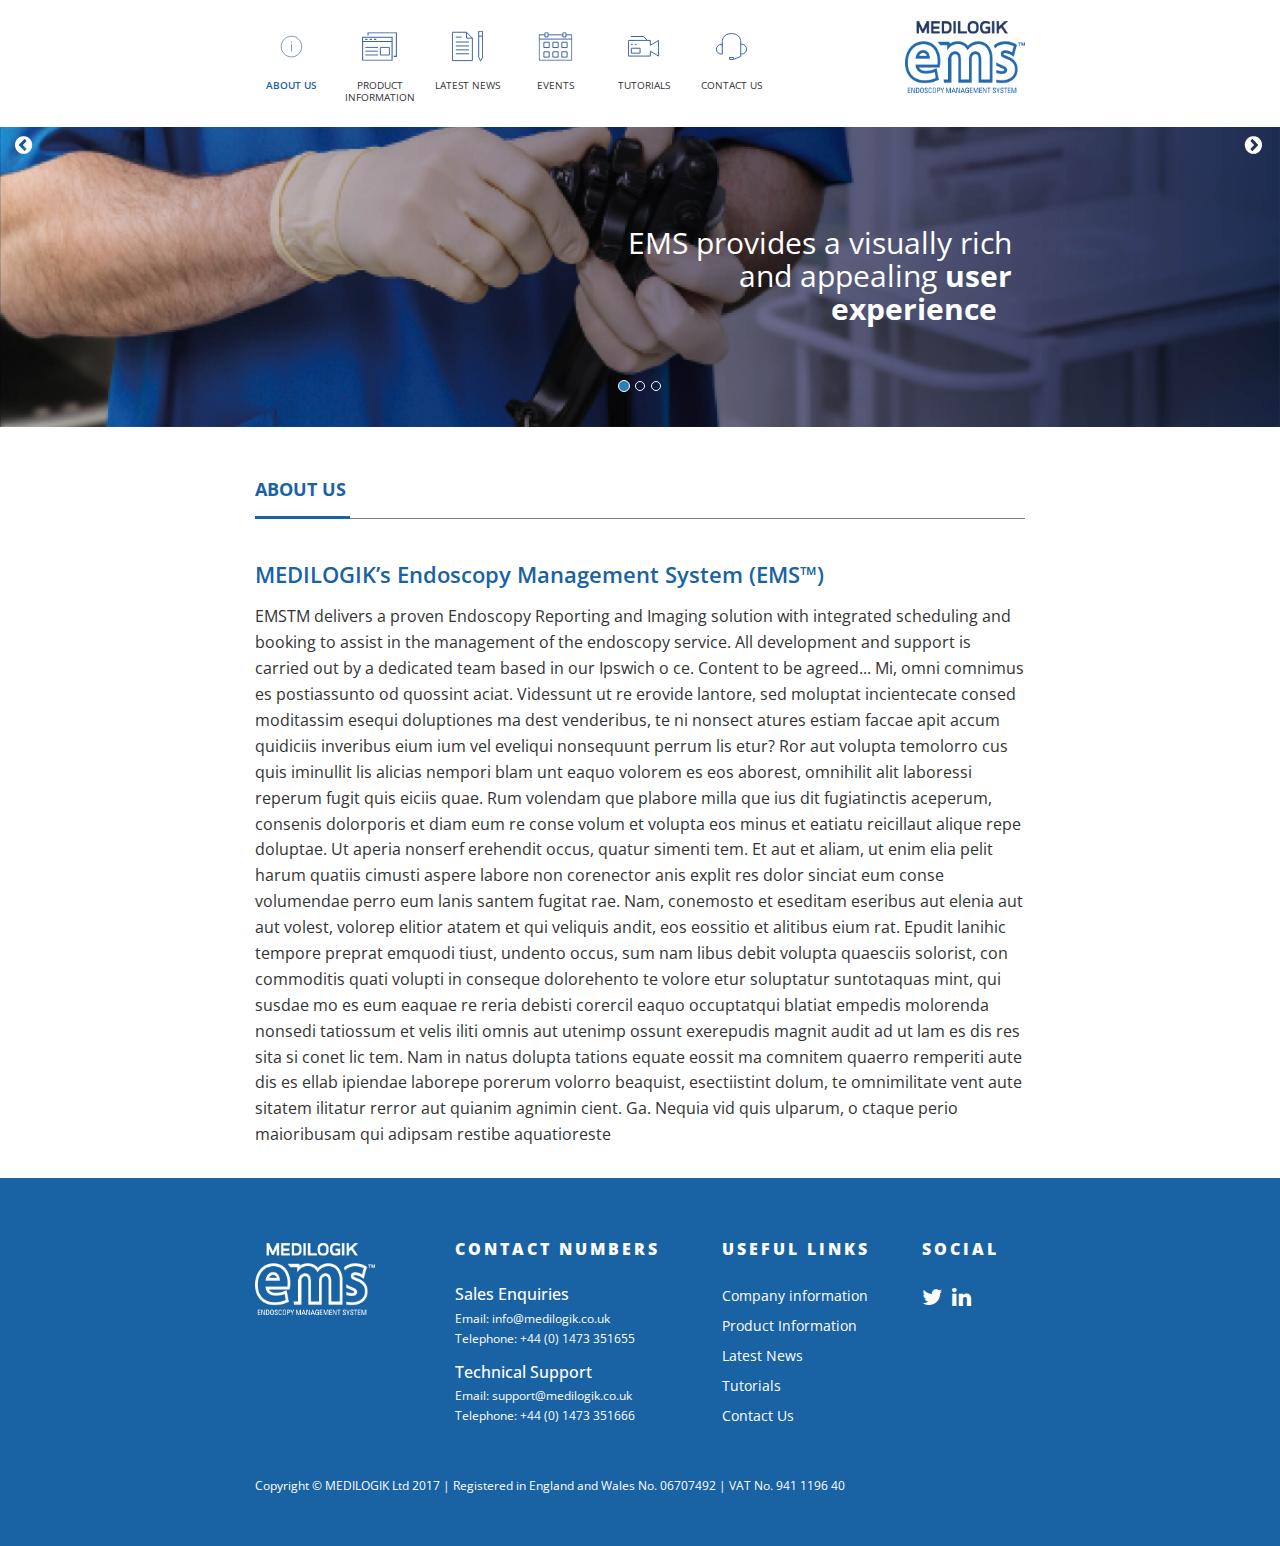
==== about.html @ 3ee8fc9a "Medilogik Dump" ====
<!doctype html>
<html lang="en">

<head>
    <meta charset="utf-8" />
    <meta http-equiv="X-UA-Compatible" content="IE=edge,chrome=1" />
    <link rel="stylesheet" href="https://maxcdn.bootstrapcdn.com/bootstrap/3.3.7/css/bootstrap.min.css" integrity="sha384-BVYiiSIFeK1dGmJRAkycuHAHRg32OmUcww7on3RYdg4Va+PmSTsz/K68vbdEjh4u"
        crossorigin="anonymous">

    <link href="css/pe-icon-7-stroke.css" rel="stylesheet" />
    <link href="css/ct-navbar.css" rel="stylesheet" />
    <link href="css/style.css" rel="stylesheet" />

    <link href="https://fonts.googleapis.com/css?family=Open+Sans" rel="stylesheet">
    <link href="https://cdnjs.cloudflare.com/ajax/libs/font-awesome/4.7.0/css/font-awesome.min.css" rel="stylesheet">
    <link href="https://maxcdn.bootstrapcdn.com/font-awesome/4.2.0/css/font-awesome.min.css" rel="stylesheet">

</head>

<body>
    <div id="navbar-full">
        <div id="navbar">
            <!--    
           navbar-default can be changed with navbar-ct-blue navbar-ct-azzure navbar-ct-red navbar-ct-green navbar-ct-orange  
           -->
            <nav class="navbar navbar-ct-blue navbar-fixed-top" role="navigation">

                <div class="container">
                    <!-- Brand and toggle get grouped for better mobile display -->
                    <div class="navbar-header">
                        <a class="navbar-brand-left navbar-brand-logo hidden-sm hidden-md hidden-lg" href="/index.html">
                            <div class="logo">
                                <img class="header-logo" src="images/logo.png">
                            </div>
                        </a>
                        <button type="button" class="navbar-toggle collapsed" data-toggle="collapse" data-target="#bs-example-navbar-collapse-1">
                            <span class="sr-only">Toggle navigation</span>
                            <span class="icon-bar"></span>
                            <span class="icon-bar"></span>
                            <span class="icon-bar"></span>
                        </button>
                    </div>
                    <!-- Collect the nav links, forms, and other content for toggling -->
                    <div class="navbar-collapse collapse" id="bs-example-navbar-collapse-1" style="height: 1px;">
                        <ul class="nav navbar-nav navbar-left">

                            <li>
                                <a href="about.html">
                                    <img src="images/icons/about us.svg" />
                                    <p class="title">ABOUT US</p>
                                </a>
                            </li>
                            <li>
                                <a href="productinformation.html">
                                    <img src="images/icons/product information.svg" />
                                    <p>PRODUCT INFORMATION</p>
                                </a>
                            </li>
                            <li>
                                <a href="latestnews.html">
                                    <img src="images/icons/latest news.svg" />
                                    <p>LATEST NEWS</p>
                                </a>
                            </li>
                            <li>
                                <a href="events.html">
                                    <img src="images/icons/events.svg" />
                                    <p>EVENTS</p>
                                </a>
                            </li>
                            <li>
                                <a href="tutorials.html">
                                    <img src="images/icons/tutorials.svg" />
                                    <p>TUTORIALS</p>
                                </a>
                            </li>
                            <li>
                                <a href="contactus.html">
                                    <img src="images/icons/contact us.svg" />
                                    <p>CONTACT US</p>
                                </a>
                            </li>

                        </ul>
                        <div>
                            <a class="navbar-brand navbar-brand-logo" href="/index.html">
                                <div class="logo hidden-xs">
                                    <img class="header-logo" src="images/logo.png">
                                </div>
                            </a>

                        </div>
                        <!-- /.navbar-collapse -->
                    </div>
                    <!-- /.container-fluid -->
            </nav>
            </div>
            <!--  end navbar -->
        </div>
        <!-- end menu-dropdown -->


        <div class="main">

            <!-- Carousel -->
            <div id="carousel-example-generic" class="carousel slide" data-ride="carousel">
                <!-- Indicators -->
                <ol class="carousel-indicators">
                    <li data-target="#carousel-example-generic" data-slide-to="0" class="active"></li>
                    <li data-target="#carousel-example-generic" data-slide-to="1"></li>
                    <li data-target="#carousel-example-generic" data-slide-to="2"></li>
                </ol>
                <!-- Wrapper for slides -->
                <div class="carousel-inner">
                    <div class="item active">
                        <img src="images/banners/medilogik_banner.jpg" alt="First slide">
                        <!-- Static Header -->
                        <div class="header-text hidden-xs">
                            <div class="container">
                                <div class="col-md-7 col-md-offset-5 text-right">
                                    <h3>
                                        <span>EMS provides a visually rich and appealing
                                            <strong>user experience</strong>
                                        </span>
                                    </h3>
                                </div>
                            </div>
                        </div>
                        <!-- /header-text -->
                    </div>
                    <div class="item">
                        <img src="images/banners/medilogik_banner.jpg" alt="First slide">
                        <!-- Static Header -->
                        <div class="header-text hidden-xs">
                            <div class="container">
                                <div class="col-md-7 col-md-offset-5 text-right">
                                    <h3>
                                        <span>EMS provides a visually rich and appealing
                                            <strong>user experience</strong>
                                        </span>
                                    </h3>
                                </div>
                            </div>
                        </div>
                        <!-- /header-text -->
                    </div>
                    <div class="item">
                        <img src="images/banners/medilogik_banner.jpg" alt="First slide">
                        <!-- Static Header -->
                        <div class="header-text hidden-xs">
                            <div class="container">
                                <div class="col-md-7 col-md-offset-5 text-right">
                                    <h3>
                                        <span>EMS provides a visually rich and appealing
                                            <strong>user experience</strong>
                                        </span>
                                    </h3>
                                </div>
                            </div>
                        </div>
                        <!-- /header-text -->
                    </div>
                </div>
                <!-- Controls -->
                <a class="left carousel-control" href="#carousel-example-generic" data-slide="prev">
                    <span class="fa fa-chevron-circle-left"></span>
                </a>
                <a class="right carousel-control" href="#carousel-example-generic" data-slide="next">
                    <span class="fa fa-chevron-circle-right"></span>
                </a>
            </div>
            <!-- /carousel -->
        </div>
    </div>
    </div>
    <div class="index-content">
        <div class="container">
            <div class="row">
                <div class="col-md-12">
                    <div class="title-box" id="about-decoration">
                        <h4 class="title">ABOUT US</h4>
                    </div>
                    <h4 class="title">MEDILOGIK’s Endoscopy Management System (EMS™)</h4>
                    <p>
                        EMSTM delivers a proven Endoscopy Reporting and Imaging solution with integrated scheduling and booking to assist in the
                        management of the endoscopy service. All development and support is carried out by a dedicated team
                        based in our Ipswich o ce. Content to be agreed... Mi, omni comnimus es postiassunto od quossint
                        aciat. Videssunt ut re erovide lantore, sed moluptat incientecate consed moditassim esequi doluptiones
                        ma dest venderibus, te ni nonsect atures estiam faccae apit accum quidiciis inveribus eium ium vel
                        eveliqui nonsequunt perrum lis etur? Ror aut volupta temolorro cus quis iminullit lis alicias nempori
                        blam unt eaquo volorem es eos aborest, omnihilit alit laboressi reperum fugit quis eiciis quae. Rum
                        volendam que plabore milla que ius dit fugiatinctis aceperum, consenis dolorporis et diam eum re
                        conse volum et volupta eos minus et eatiatu reicillaut alique repe doluptae. Ut aperia nonserf erehendit
                        occus, quatur simenti tem. Et aut et aliam, ut enim elia pelit harum quatiis cimusti aspere labore
                        non corenector anis explit res dolor sinciat eum conse volumendae perro eum lanis santem fugitat
                        rae. Nam, conemosto et eseditam eseribus aut elenia aut aut volest, volorep elitior atatem et qui
                        veliquis andit, eos eossitio et alitibus eium rat. Epudit lanihic tempore preprat emquodi tiust,
                        undento occus, sum nam libus debit volupta quaesciis solorist, con commoditis quati volupti in conseque
                        dolorehento te volore etur soluptatur suntotaquas mint, qui susdae mo es eum eaquae re reria debisti
                        corercil eaquo occuptatqui blatiat empedis molorenda nonsedi tatiossum et velis iliti omnis aut utenimp
                        ossunt exerepudis magnit audit ad ut lam es dis res sita si conet lic tem. Nam in natus dolupta tations
                        equate eossit ma comnitem quaerro remperiti aute dis es ellab ipiendae laborepe porerum volorro beaquist,
                        esectiistint dolum, te omnimilitate vent aute sitatem ilitatur rerror aut quianim agnimin cient.
                        Ga. Nequia vid quis ulparum, o ctaque perio maioribusam qui adipsam restibe aquatioreste
                    </p>
                </div>
            </div>
        </div>

    </div>
    <!-- end main -->


    <footer>
        <div class="container">
            <div class="row">

                <div class="col-lg-3 col-md-3 col-sm-6 col-xs-12">
                    <ul class="adress">
                        <div class="footer-logo">
                            <img class="header-logo" src="images/logo-alt.png">
                        </div>
                    </ul>
                </div>

                <div class="col-lg-4 col-md-4 col-sm-6 col-xs-12">
                    <ul class="contact">
                        <span>CONTACT NUMBERS</span>
                        <li>
                            <div class="contact-item">
                                <h5>Sales Enquiries</h5>
                                <p>Email: info@medilogik.co.uk</p>
                                <p>Telephone: +44 (0) 1473 351655</p>
                            </div>
                        </li>
                        <li>
                            <div class="contact-item">
                                <h5>Technical Support</h5>
                                <p>Email: support@medilogik.co.uk</p>
                                <p>Telephone: +44 (0) 1473 351666</p>
                            </div>
                        </li>

                    </ul>
                </div>

                <div class="col-lg-3 col-md-3 col-sm-6 col-xs-12">
                    <ul class="contact">
                        <span>USEFUL LINKS</span>
                        <li>
                            <a href="#">Company information</a>
                        </li>
                        <li>
                            <a href="#">Product Information</a>
                        </li>
                        <li>
                            <a href="#">Latest News</a>
                        </li>
                        <li>
                            <a href="#">Tutorials</a>
                        </li>
                        <li>
                            <a href="#">Contact Us</a>
                        </li>
                    </ul>
                </div>

                <div class="col-lg-2 col-md-2 col-sm-6 col-xs-12">
                    <ul class="social">
                        <span>Social</span>
                        <li>
                            <a href="#">
                                <i class="fa fa-twitter fa-2x"></i>
                            </a>
                        </li>
                        <li>
                            <a href="#">
                                <i class="fa fa-linkedin fa-2x"></i>
                            </a>
                        </li>

                    </ul>
                </div>


            </div>

            <div class="row">
                <div class="col-md-12">
                    <ul class="copyright">
                        <p>Copyright © MEDILOGIK Ltd 2017 | Registered in England and Wales No. 06707492 | VAT No. 941 1196
                            40
                        </p>
                    </ul>
                </div>
            </div>
        </div>
    </footer>


    <script src="js/jquery-1.10.2.js" type="text/javascript"></script>
    <!-- Latest compiled and minified JavaScript -->
    <script src="https://maxcdn.bootstrapcdn.com/bootstrap/3.3.7/js/bootstrap.min.js" integrity="sha384-Tc5IQib027qvyjSMfHjOMaLkfuWVxZxUPnCJA7l2mCWNIpG9mGCD8wGNIcPD7Txa"
        crossorigin="anonymous"></script>


    <script src="js/ct-navbar.js"></script>


</body>

</html>
---- css/pe-icon-7-stroke.css ----
@font-face {
	font-family: 'Pe-icon-7-stroke';
	src:url('../fonts/Pe-icon-7-stroke.eot?-2irksn');
	src:url('../fonts/Pe-icon-7-stroke.eot?#iefix-2irksn') format('embedded-opentype'),
		url('../fonts/Pe-icon-7-stroke.woff?-2irksn') format('woff'),
		url('../fonts/Pe-icon-7-stroke.ttf?-2irksn') format('truetype'),
		url('../fonts/Pe-icon-7-stroke.svg?-2irksn#Pe-icon-7-stroke') format('svg');
	font-weight: normal;
	font-style: normal;
}

[class^="pe-7s-"], [class*=" pe-7s-"] {
	display: inline-block;
	font-family: 'Pe-icon-7-stroke';
	speak: none;
	font-style: normal;
	font-weight: normal;
	font-variant: normal;
	text-transform: none;
	line-height: 1;

	/* Better Font Rendering =========== */
	-webkit-font-smoothing: antialiased;
	-moz-osx-font-smoothing: grayscale;
}

.pe-7s-cloud-upload:before {
	content: "\e68a";
}
.pe-7s-cash:before {
	content: "\e68c";
}
.pe-7s-close:before {
	content: "\e680";
}
.pe-7s-bluetooth:before {
	content: "\e68d";
}
.pe-7s-cloud-download:before {
	content: "\e68b";
}
.pe-7s-way:before {
	content: "\e68e";
}
.pe-7s-close-circle:before {
	content: "\e681";
}
.pe-7s-id:before {
	content: "\e68f";
}
.pe-7s-angle-up:before {
	content: "\e682";
}
.pe-7s-wristwatch:before {
	content: "\e690";
}
.pe-7s-angle-up-circle:before {
	content: "\e683";
}
.pe-7s-world:before {
	content: "\e691";
}
.pe-7s-angle-right:before {
	content: "\e684";
}
.pe-7s-volume:before {
	content: "\e692";
}
.pe-7s-angle-right-circle:before {
	content: "\e685";
}
.pe-7s-users:before {
	content: "\e693";
}
.pe-7s-angle-left:before {
	content: "\e686";
}
.pe-7s-user-female:before {
	content: "\e694";
}
.pe-7s-angle-left-circle:before {
	content: "\e687";
}
.pe-7s-up-arrow:before {
	content: "\e695";
}
.pe-7s-angle-down:before {
	content: "\e688";
}
.pe-7s-switch:before {
	content: "\e696";
}
.pe-7s-angle-down-circle:before {
	content: "\e689";
}
.pe-7s-scissors:before {
	content: "\e697";
}
.pe-7s-wallet:before {
	content: "\e600";
}
.pe-7s-safe:before {
	content: "\e698";
}
.pe-7s-volume2:before {
	content: "\e601";
}
.pe-7s-volume1:before {
	content: "\e602";
}
.pe-7s-voicemail:before {
	content: "\e603";
}
.pe-7s-video:before {
	content: "\e604";
}
.pe-7s-user:before {
	content: "\e605";
}
.pe-7s-upload:before {
	content: "\e606";
}
.pe-7s-unlock:before {
	content: "\e607";
}
.pe-7s-umbrella:before {
	content: "\e608";
}
.pe-7s-trash:before {
	content: "\e609";
}
.pe-7s-tools:before {
	content: "\e60a";
}
.pe-7s-timer:before {
	content: "\e60b";
}
.pe-7s-ticket:before {
	content: "\e60c";
}
.pe-7s-target:before {
	content: "\e60d";
}
.pe-7s-sun:before {
	content: "\e60e";
}
.pe-7s-study:before {
	content: "\e60f";
}
.pe-7s-stopwatch:before {
	content: "\e610";
}
.pe-7s-star:before {
	content: "\e611";
}
.pe-7s-speaker:before {
	content: "\e612";
}
.pe-7s-signal:before {
	content: "\e613";
}
.pe-7s-shuffle:before {
	content: "\e614";
}
.pe-7s-shopbag:before {
	content: "\e615";
}
.pe-7s-share:before {
	content: "\e616";
}
.pe-7s-server:before {
	content: "\e617";
}
.pe-7s-search:before {
	content: "\e618";
}
.pe-7s-film:before {
	content: "\e6a5";
}
.pe-7s-science:before {
	content: "\e619";
}
.pe-7s-disk:before {
	content: "\e6a6";
}
.pe-7s-ribbon:before {
	content: "\e61a";
}
.pe-7s-repeat:before {
	content: "\e61b";
}
.pe-7s-refresh:before {
	content: "\e61c";
}
.pe-7s-add-user:before {
	content: "\e6a9";
}
.pe-7s-refresh-cloud:before {
	content: "\e61d";
}
.pe-7s-paperclip:before {
	content: "\e69c";
}
.pe-7s-radio:before {
	content: "\e61e";
}
.pe-7s-note2:before {
	content: "\e69d";
}
.pe-7s-print:before {
	content: "\e61f";
}
.pe-7s-network:before {
	content: "\e69e";
}
.pe-7s-prev:before {
	content: "\e620";
}
.pe-7s-mute:before {
	content: "\e69f";
}
.pe-7s-power:before {
	content: "\e621";
}
.pe-7s-medal:before {
	content: "\e6a0";
}
.pe-7s-portfolio:before {
	content: "\e622";
}
.pe-7s-like2:before {
	content: "\e6a1";
}
.pe-7s-plus:before {
	content: "\e623";
}
.pe-7s-left-arrow:before {
	content: "\e6a2";
}
.pe-7s-play:before {
	content: "\e624";
}
.pe-7s-key:before {
	content: "\e6a3";
}
.pe-7s-plane:before {
	content: "\e625";
}
.pe-7s-joy:before {
	content: "\e6a4";
}
.pe-7s-photo-gallery:before {
	content: "\e626";
}
.pe-7s-pin:before {
	content: "\e69b";
}
.pe-7s-phone:before {
	content: "\e627";
}
.pe-7s-plug:before {
	content: "\e69a";
}
.pe-7s-pen:before {
	content: "\e628";
}
.pe-7s-right-arrow:before {
	content: "\e699";
}
.pe-7s-paper-plane:before {
	content: "\e629";
}
.pe-7s-delete-user:before {
	content: "\e6a7";
}
.pe-7s-paint:before {
	content: "\e62a";
}
.pe-7s-bottom-arrow:before {
	content: "\e6a8";
}
.pe-7s-notebook:before {
	content: "\e62b";
}
.pe-7s-note:before {
	content: "\e62c";
}
.pe-7s-next:before {
	content: "\e62d";
}
.pe-7s-news-paper:before {
	content: "\e62e";
}
.pe-7s-musiclist:before {
	content: "\e62f";
}
.pe-7s-music:before {
	content: "\e630";
}
.pe-7s-mouse:before {
	content: "\e631";
}
.pe-7s-more:before {
	content: "\e632";
}
.pe-7s-moon:before {
	content: "\e633";
}
.pe-7s-monitor:before {
	content: "\e634";
}
.pe-7s-micro:before {
	content: "\e635";
}
.pe-7s-menu:before {
	content: "\e636";
}
.pe-7s-map:before {
	content: "\e637";
}
.pe-7s-map-marker:before {
	content: "\e638";
}
.pe-7s-mail:before {
	content: "\e639";
}
.pe-7s-mail-open:before {
	content: "\e63a";
}
.pe-7s-mail-open-file:before {
	content: "\e63b";
}
.pe-7s-magnet:before {
	content: "\e63c";
}
.pe-7s-loop:before {
	content: "\e63d";
}
.pe-7s-look:before {
	content: "\e63e";
}
.pe-7s-lock:before {
	content: "\e63f";
}
.pe-7s-lintern:before {
	content: "\e640";
}
.pe-7s-link:before {
	content: "\e641";
}
.pe-7s-like:before {
	content: "\e642";
}
.pe-7s-light:before {
	content: "\e643";
}
.pe-7s-less:before {
	content: "\e644";
}
.pe-7s-keypad:before {
	content: "\e645";
}
.pe-7s-junk:before {
	content: "\e646";
}
.pe-7s-info:before {
	content: "\e647";
}
.pe-7s-home:before {
	content: "\e648";
}
.pe-7s-help2:before {
	content: "\e649";
}
.pe-7s-help1:before {
	content: "\e64a";
}
.pe-7s-graph3:before {
	content: "\e64b";
}
.pe-7s-graph2:before {
	content: "\e64c";
}
.pe-7s-graph1:before {
	content: "\e64d";
}
.pe-7s-graph:before {
	content: "\e64e";
}
.pe-7s-global:before {
	content: "\e64f";
}
.pe-7s-gleam:before {
	content: "\e650";
}
.pe-7s-glasses:before {
	content: "\e651";
}
.pe-7s-gift:before {
	content: "\e652";
}
.pe-7s-folder:before {
	content: "\e653";
}
.pe-7s-flag:before {
	content: "\e654";
}
.pe-7s-filter:before {
	content: "\e655";
}
.pe-7s-file:before {
	content: "\e656";
}
.pe-7s-expand1:before {
	content: "\e657";
}
.pe-7s-exapnd2:before {
	content: "\e658";
}
.pe-7s-edit:before {
	content: "\e659";
}
.pe-7s-drop:before {
	content: "\e65a";
}
.pe-7s-drawer:before {
	content: "\e65b";
}
.pe-7s-download:before {
	content: "\e65c";
}
.pe-7s-display2:before {
	content: "\e65d";
}
.pe-7s-display1:before {
	content: "\e65e";
}
.pe-7s-diskette:before {
	content: "\e65f";
}
.pe-7s-date:before {
	content: "\e660";
}
.pe-7s-cup:before {
	content: "\e661";
}
.pe-7s-culture:before {
	content: "\e662";
}
.pe-7s-crop:before {
	content: "\e663";
}
.pe-7s-credit:before {
	content: "\e664";
}
.pe-7s-copy-file:before {
	content: "\e665";
}
.pe-7s-config:before {
	content: "\e666";
}
.pe-7s-compass:before {
	content: "\e667";
}
.pe-7s-comment:before {
	content: "\e668";
}
.pe-7s-coffee:before {
	content: "\e669";
}
.pe-7s-cloud:before {
	content: "\e66a";
}
.pe-7s-clock:before {
	content: "\e66b";
}
.pe-7s-check:before {
	content: "\e66c";
}
.pe-7s-chat:before {
	content: "\e66d";
}
.pe-7s-cart:before {
	content: "\e66e";
}
.pe-7s-camera:before {
	content: "\e66f";
}
.pe-7s-call:before {
	content: "\e670";
}
.pe-7s-calculator:before {
	content: "\e671";
}
.pe-7s-browser:before {
	content: "\e672";
}
.pe-7s-box2:before {
	content: "\e673";
}
.pe-7s-box1:before {
	content: "\e674";
}
.pe-7s-bookmarks:before {
	content: "\e675";
}
.pe-7s-bicycle:before {
	content: "\e676";
}
.pe-7s-bell:before {
	content: "\e677";
}
.pe-7s-battery:before {
	content: "\e678";
}
.pe-7s-ball:before {
	content: "\e679";
}
.pe-7s-back:before {
	content: "\e67a";
}
.pe-7s-attention:before {
	content: "\e67b";
}
.pe-7s-anchor:before {
	content: "\e67c";
}
.pe-7s-albums:before {
	content: "\e67d";
}
.pe-7s-alarm:before {
	content: "\e67e";
}
.pe-7s-airplay:before {
	content: "\e67f";
}
---- css/ct-navbar.css ----
body{
    
}
.form-control::-moz-placeholder{
   color: #DDDDDD;
   opacity: 1;
}
.form-control:-moz-placeholder{
   color: #DDDDDD;
   opacity: 1;  
}  
.form-control::-webkit-input-placeholder{
   color: #DDDDDD;
   opacity: 1; 
} 
.form-control:-ms-input-placeholder{
   color: #DDDDDD;
   opacity: 1; 
}
/*     General overwrite     */
a{
    color: #2C93FF;
}
a:hover, a:focus {
    color: #1084FF;
}
a:focus, a:active, 
button::-moz-focus-inner,
input[type="reset"]::-moz-focus-inner,
input[type="button"]::-moz-focus-inner,
input[type="submit"]::-moz-focus-inner,
select::-moz-focus-inner,
input[type="file"] > input[type="button"]::-moz-focus-inner {
    outline : 0;
}

/*           Font Smoothing      */

h1, .h1, h2, .h2, h3, .h3, h4, .h4, h5, .h5, h6, .h6, p, .navbar, .brand{
    -moz-osx-font-smoothing: grayscale;
    -webkit-font-smoothing: antialiased;
}

/*           Typography          */

h1, .h1, h2, .h2, h3, .h3, h4, .h4{
    font-weight: 400;
    margin: 30px 0 15px;
}

h1, .h1 {
    font-size: 52px;
}
h2, .h2{
    font-size: 36px;
}
h3, .h3{
    font-size: 28px;
    margin: 20px 0 10px;
}
h4, .h4{
    font-size: 22px;
}
h5, .h5 {
    font-size: 16px;
}
h6, .h6{
    font-size: 14px;
    font-weight: bold;
    text-transform: uppercase;
}
p{
    font-size: 16px;
    line-height: 1.6180em;
}
h1 small, h2 small, h3 small, h4 small, h5 small, h6 small, .h1 small, .h2 small, .h3 small, .h4 small, .h5 small, .h6 small, h1 .small, h2 .small, h3 .small, h4 .small, h5 .small, h6 .small, .h1 .small, .h2 .small, .h3 .small, .h4 .small, .h5 .small, .h6 .small {
    color: #999999;
    font-weight: 300;
    line-height: 1;
}
h1 small, h2 small, h3 small, h1 .small, h2 .small, h3 .small {
    font-size: 60%;
}
h1 .subtitle{
    display: block;
    font-family: 'Grand Hotel',cursive;
    line-height: 40px;
    margin: 15px 0 30px;
    
}


/*           Animations              */
.form-control, .input-group-addon{
    -webkit-transition: all 300ms linear;
    -moz-transition: all 300ms linear;
    -o-transition: all 300ms linear;
    -ms-transition: all 300ms linear;
    transition: all 300ms linear;
}

/*             Inputs               */
.form-control {
    background-color: #FFFFFF;
    border: 1px solid #E3E3E3;
    border-radius: 4px;
    box-shadow: none;
    color: #444444;
    height: 38px;
    padding: 6px 16px;
}
.form-control:focus {
    background-color: #FFFFFF;
    border: 1px solid #9A9A9A;
    box-shadow: none;
    outline: 0 none;
}

/*           Navigation Bar             */
.navbar{
    border: 0 none;
    transition: all 0.4s;
    -webkit-transition: all 0.4s;
    font-size: 14px;
}
.navbar-default {
    background-color: #D9D9D9;
    
}
.navbar .navbar-brand {
    float: right;
    font-weight: 600;
    margin-top: 13px;
    margin-bottom: 13px;
    font-size: 20px;
}
.navbar .navbar-brand-left {
    float: left;
    margin-left:15px;
    font-weight: 600;
    margin-top: 13px;
    margin-bottom: 13px;
    font-size: 20px;
}
.navbar-nav > li > a {
    margin: 8px;
    padding: 6px 7px;
    text-align: center;
    min-width: 70px;
}
.navbar-nav > li > a [class^="fa"]{
    font-size: 18px;
}
.navbar-brand{
    padding: 20px 15px;
}
.navbar .navbar-nav [class^="pe"]{
    font-size: 32px;
    position: relative;
}
.navbar .navbar-nav p{
    /* margin: 5px 0 0; */
    font-size: 10px;
    line-height: 12px;
}
.navbar .btn{
    margin-top: 8px;
    margin-bottom: 8px;
}
.navbar-default:not(.navbar-transparent) {
    background-color: rgba(255, 255, 255, 0.96);
    border-bottom: 1px solid rgba(0, 0, 0, 0.1);
}
.navbar-transparent{
    padding-top: 15px;
    background-color: rgba(0,0,0,.0);
}
.navbar-transparent .navbar-brand, [class*="navbar-ct"] .navbar-brand{
    color: #FFFFFF;
    opacity: 0.95;
}
.navbar-transparent .navbar-brand:hover, .navbar-transparent .navbar-brand:focus {
    background-color: rgba(0, 0, 0, 0);
    color: #5E5E5E;
}
.navbar-transparent .nav .caret{
    border-bottom-color: #FFFFFF;
    border-top-color: #FFFFFF;
}
.navbar-transparent .navbar-nav > li > a, [class*="navbar-ct"] .navbar-nav > li > a{
    color: #333;
    border-color: #FFFFFF;
    text-align: center;
}
.navbar-transparent .navbar-nav > li > a{
    text-shadow: 0 1px 1px rgba(0, 0, 0, 0.45);
}
    
.navbar-transparent .navbar-brand:hover, .navbar-transparent .navbar-brand:focus, [class*="navbar-ct"] .navbar-brand:hover, [class*="navbar-ct"] .navbar-brand:focus {
    background-color: rgba(0, 0, 0, 0);
    color: #FFFFFF;
    
}
.navbar-default .navbar-nav > .active > a, .navbar-default .navbar-nav > .active > a:hover, .navbar-default .navbar-nav > .active > a:focus, .navbar-default .navbar-nav > li > a:hover, .navbar-default .navbar-nav > li > a:focus {
    background-color: rgba(43, 43, 43, 0.1);
    border-radius: 4px;
    color: #555555;
    opacity: 1;
}
.navbar-default .navbar-nav > .dropdown > a:hover .caret, .navbar-default .navbar-nav > .dropdown > a:focus .caret {
    border-bottom-color: #2C93FF;
    border-top-color: #2C93FF;
}
.navbar-default .navbar-nav > .open > a, .navbar-default .navbar-nav > .open > a:hover, .navbar-default .navbar-nav > .open > a:focus{
    background-color: rgba(255, 255, 255, 0);
    color: #2C93FF;
}
.navbar-transparent .navbar-nav > .active > a, .navbar-transparent .navbar-nav > .active > a:hover, .navbar-transparent .navbar-nav > .active > a:focus, .navbar-transparent .navbar-nav > li > a:hover, .navbar-transparent .navbar-nav > li > a:focus, [class*="navbar-ct"] .navbar-nav > .active > a, [class*="navbar-ct"] .navbar-nav > .active > a:hover, [class*="navbar-ct"] .navbar-nav > .active > a:focus, [class*="navbar-ct"] .navbar-nav > li > a:hover, [class*="navbar-ct"] .navbar-nav > li > a:focus {
    background-color: rgba(255, 255, 255, 0.2);
    border-radius: 4px;
    color: #1962a3;
    font-weight: 600;
    opacity: 1;
}
.navbar-transparent .navbar-nav > .dropdown > a .caret, [class*="navbar-ct"] .navbar-nav > .dropdown > a .caret{
    border-bottom-color: #FFFFFF;
    border-top-color: #FFFFFF;
}
.navbar-transparent .navbar-nav > .dropdown > a:hover .caret, .navbar-transparent .navbar-nav > .dropdown > a:focus .caret {
    border-bottom-color: #FFFFFF;
    border-top-color: #FFFFFF;
}
.navbar-transparent .navbar-nav > .open > a, .navbar-transparent .navbar-nav > .open > a:hover, .navbar-transparent .navbar-nav > .open > a:focus {
    background-color: rgba(255, 255, 255, 0);
    color: #FFFFFF;
    opacity: 1;
}
.navbar .label{
    background-color: #FF4C40;
    position: absolute;
    right: -10px;
    top: 0px;
    font-size: 10px;
    font-family: "Helvetica Neue";
    text-shadow: none;
}
[class*="navbar-ct"] .label{
    background-color: #FFFFFF;
    color: #FF4C40;
}
.navbar-default:not(.navbar-transparent) .btn-default:hover{
    color: #2C93FF;
    border-color: #2C93FF;
}
.navbar-transparent .btn-default, [class*="navbar-ct"] .btn-default{
    color: #FFFFFF;
    border-color: #FFFFFF;
}
[class*="navbar-ct"] .btn-default.btn-fill{
    color: #777777;
    background-color: #FFFFFF;
    opacity: 0.9;
}
[class*="navbar-ct"] .btn-default.btn-fill:hover, [class*="navbar-ct"] .btn-default.btn-fill:focus, [class*="navbar-ct"] .btn-default.btn-fill:active, [class*="navbar-ct"] .btn-default.btn-fill.active, [class*="navbar-ct"] .open .dropdown-toggle.btn-fill.btn-default{
    border-color: #FFFFFF;
    opacity: 1;
}
.navbar-form{
    box-shadow: none;
}
.navbar-form .form-control{
    background-color: rgba(244, 244, 244, 0);
    border-radius: 0;
    border:0;
    height: 22px;
    padding: 0;
    font-size: 20px;
    line-height: 20px;
    color: #777777;
}
.navbar-transparent .navbar-form .form-control, [class*="navbar-ct"] .navbar-form .form-control{
    color: #FFFFFF;
    border: 0;
/*     border-bottom: 1px solid rgba(255,255,255,.6); */
}
.navbar:not(.navbar-transparent).navbar-ct-blue{
    background-color: #fffff;
    background-color: #ffffff;
}
.navbar:not(.navbar-transparent).navbar-ct-azzure{
    background-color: #5BCAFF;
    background-color: rgba(91, 203, 255, 0.98);
}
.navbar:not(.navbar-transparent).navbar-ct-green{
    background-color: #4cd964;
    background-color: rgba(76, 217, 98, 0.98);
}
.navbar:not(.navbar-transparent).navbar-ct-orange{
    background-color: #FF9500;
    background-color: rgba(255, 152, 0, 0.97);
}
.navbar:not(.navbar-transparent).navbar-ct-red{
    background-color: #FF4C40;
    background-color: rgba(255, 76, 64, 0.98);
}

.dropdown-menu > li > a {
    padding: 8px 20px;
    color: #333333;
}
.dropdown-menu > li:first-child > a{
    border-radius: 10px 10px 0 0;
}
.dropdown-menu > li:last-child > a{
    border-bottom: 0 none;
    border-radius: 0 0 10px 10px;
}
.dropdown-menu > li > a:hover, .dropdown-menu > li > a:focus {
    background-color: #F5F5F5;
    color: #333333;
    opacity: 1;
    text-decoration: none;
}
.navbar-toggle{
    margin-bottom: 27px;
    margin-top: 27px;
    border: 0;
}
.navbar-toggle .icon-bar {
    background-color: #FFFFFF;
}
.navbar-collapse, .navbar-form {
    border-color: rgba(0, 0, 0, 0);
}
.navbar-default .navbar-toggle:hover, .navbar-default .navbar-toggle:focus {
    background-color: rgba(0,0,0,0);
}
.navbar-brand-logo{
    padding: 0;
}
.navbar-brand-logo .logo{
margin-top: 8px;
}

.header-logo {
    width: 120px;
    
}

.nav li a {
   width:80px;
}

.navbar .navbar-brand-logo .brand{
    color: #FFFFFF;
    float: left;
    font-size: 18px;
    font-weight: 400;
    line-height: 20px;
    margin-left: 10px;
    margin-top: 10px;
    width: 60px;
}
.navbar-default .navbar-brand-logo .brand{
    color: #555;
}
@media (min-width: 768px){
    .navbar-form {
        margin-bottom: 31px;
        margin-top: 31px;
        padding-left: 5px;
        padding-right: 5px;
    }
    .navbar-search-form{
        display: none;   
    }
    .navbar-nav > li > a {
    margin: 8px;
    padding: 6px 7px;
    text-align: center;
    min-width: 70px;
}
    
    .navbar-nav > li > .dropdown-menu{
        display: block;
        padding: 0;
        z-index: 9000;
        position: absolute;
        -webkit-border-radius: 10px;
        box-shadow: 1px 2px 3px rgba(0, 0, 0, 0.125);
        border-radius: 10px;
        -webkit-box-sizing: border-box;
        -moz-box-sizing: border-box;
        box-sizing: border-box;
        opacity: 0;
        -ms-filter: "alpha(opacity=0)";
        -webkit-filter: alpha(opacity=0);
        -moz-filter: alpha(opacity=0);
        -ms-filter: alpha(opacity=0);
        -o-filter: alpha(opacity=0);
        filter: alpha(opacity=0);
        -webkit-transform: scale(0);
        -moz-transform: scale(0);
        -o-transform: scale(0);
        -ms-transform: scale(0);
        transform: scale(0);
        -webkit-transition: all 300ms cubic-bezier(0.34, 1.61, 0.7, 1);
        -moz-transition: all 300ms cubic-bezier(0.34, 1.61, 0.7, 1);
        -o-transition: all 300ms cubic-bezier(0.34, 1.61, 0.7, 1);
        -ms-transition: all 300ms cubic-bezier(0.34, 1.61, 0.7, 1);
        transition: all 300ms cubic-bezier(0.34, 1.61, 0.7, 1);
    }
    
    .navbar-nav > li.open > .dropdown-menu{
        -webkit-transform-origin: 29px -50px;
        -moz-transform-origin: 29px -50px;
        -o-transform-origin: 29px -50px;
        -ms-transform-origin: 29px -50px;
        transform-origin: 29px -50px;
        -webkit-transform: scale(1);
        -moz-transform: scale(1);
        -o-transform: scale(1);
        -ms-transform: scale(1);
        transform: scale(1);
        opacity: 1;
        -ms-filter: none;
        -webkit-filter: none;
        -moz-filter: none;
        -ms-filter: none;
        -o-filter: none;
        filter: none;
    }
    
    .dropdown-menu:before{
        border-bottom: 11px solid rgba(0, 0, 0, 0.2);
        border-left: 11px solid rgba(0, 0, 0, 0);
        border-right: 11px solid rgba(0, 0, 0, 0);
        content: "";
        display: inline-block;
        position: absolute;
        right: 15px;
        top: -11px;
    }
    
    .dropdown-menu:after {
        border-bottom: 11px solid #FFFFFF;
        border-left: 11px solid rgba(0, 0, 0, 0);
        border-right: 11px solid rgba(0, 0, 0, 0);
        content: "";
        display: inline-block;
        position: absolute;
        right: 15px;
        top: -10px;
    }
    
}

@media (max-width: 768px){ 
    .navbar-transparent{
        padding-top: 15px;
        background-color: rgba(0, 0, 0, 0.45);
    }
    .navbar-transparent .navbar-nav .open .dropdown-menu > li > a:hover, .navbar-transparent .navbar-nav .open .dropdown-menu > li > a:focus, .navbar-transparent .dropdown-menu > li > a:hover, .navbar-transparent .dropdown-menu > li > a:focus, [class*="navbar-ct"] .dropdown-menu > li > a:hover, [class*="navbar-ct"] .dropdown-menu > li > a:focus{
        color: #FFFFFF;
        background-color: rgba(0,0,0,0);
        opacity: 1;
    }
    .navbar-transparent .navbar-nav .open .dropdown-menu > li > a, [class*="navbar-ct"] .dropdown-menu > li > a {
        color: #FFFFFF;
        opacity: 0.8;
    }
    .nav .open > a, .nav .open > a:hover, .nav .open > a:focus {
        background-color: rgba(0,0,0,0);
        border-color: #428BCA;
    }
    .navbar-collapse{
        text-align: center;
    }
    .navbar-collapse .navbar-form {
        width: 170px;
        margin: 0 auto;
    }
    
}

@media (min-width: 768px){ 
    .container {
        width:800px;
    }
}


.blurred-container{
  position:relative;
  width:100%;
  height:540px;
  top:0;
  left:0;
}
.blurred-container > .img-src{
    position:fixed;
    width:100%;
    height:540px;
    background-repeat:no-repeat;
    background-size:cover;
    background-position: center center;
}
.blur{
  opacity:0;
}

@media (max-width: 991px){
    .img-src{
       /*
 background-size: 100%;
        background-position: top;
*/
    }
}
.main{
    background-color: #FFFFFF;
    position: relative;
}
h4{
    line-height: 1.4em;
}
.space-200{
    height: 200px;

}
---- css/style.css ----
@import url('https://fonts.googleapis.com/css?family=Open+Sans');
 
* { 
    font-family: Open Sans;
}

.index-content a:hover{
    color:black;
    text-decoration:none;
}
.index-content{
    margin-bottom: 20px;
    /*padding: 0px 0px 50px;*/
}
.index-content .row{
    margin-top: 20px;
}
.index-content a{
    color: black;
}
.index-content .card{
    background-color: #FFFFFF;
    padding: 20px;
    -webkit-border-radius: 4px;
    -moz-border-radius: 4px;
    border-radius: 4px;
    box-shadow: 0 4px 5px 0 rgba(0, 0, 0, 0.14), 0 1px 10px 0 rgba(0, 0, 0, 0.12), 0 2px 4px -1px rgba(0, 0, 0, 0.3);
}
.index-content .card:hover{
    box-shadow: 0 16px 24px 2px rgba(0,0,0,0.14), 0 6px 30px 5px rgba(0,0,0,0.12), 0 8px 10px -5px rgba(0,0,0,0.3);
    color:black;
}
.index-content .card img{
    width: 100%;
    border: 1px #1962a3 solid;
}
.index-content .card h4{
    /* margin: 20px; */
    font-weight: 600;
    font-size: 16px;
}
.index-content .card p{
    /* margin: 20px; */
    opacity: 0.65;
    font-size: 12px;
}
.index-content .blue-button{
    width: 100px;
    -webkit-transition: background-color 1s , color 1s;
    /* For Safari 3.1 to 6.0 */
    transition: background-color 1s , color 1s;
    min-height: 20px;
    background-color: #1962a3;
    color: #ffffff;
    border-radius: 4px;
    text-align: center;
    font-weight: lighter;
    margin: 10px 0px 5px;
    padding: 5px 0px;
    display: inline-block;
}
.index-content .blue-button:hover{
    background-color: #dadada;
    color: #002E5B;
}
@media (max-width: 768px) {

    .index-content .col-lg-4 {
        margin-top: 20px;
    }

    .navbar-nav > li > a {
    margin: auto !important;
}
  
}
@media (min-width: 768px) {
ul {
    padding-left: 0px;
}
}

.main {
    margin-top:120px;
}

/* Carousel Styles */
.carousel-indicators .active {
    background-color: #2980b9;
}

.carousel-inner img {
    width: 100%;
    max-height: 460px
}

.carousel-control {
    width: 0;
}

.carousel-control.left,
.carousel-control.right {
	opacity: 1;
	filter: alpha(opacity=100);
	background-image: none;
	background-repeat: no-repeat;
	text-shadow: none;
}

.carousel-control.left span {
    padding: 15px;
}

.carousel-control.right span {
	padding: 15px;
}

.carousel-control .glyphicon-chevron-circle-left, 
.carousel-control .glyphicon-chevron-circle-right, 
.carousel-control .icon-prev, 
.carousel-control .icon-next {
	position: absolute;
	margin: 0px 40px;
	top: 45%;
	z-index: 5;
	display: inline-block;
}

.carousel-control .glyphicon-chevron-circle-left,
.carousel-control .icon-prev {
	left: 0;
}

.carousel-control .glyphicon-chevron-circle-right,
.carousel-control .icon-next {
	right: 0;
}

.carousel-control.left span:hover,
.carousel-control.right span:hover {
	opacity: .7;
	filter: alpha(opacity=70);
}

/* Carousel Header Styles */
.header-text {
    position: absolute;
    top: 28%;
    left: 1.8%;
    right: auto;
    width: 96.66666666666666%;
    color: #fff;
}

.header-text h2 {
    font-size: 40px;
}

.header-text h2 span {
    background-color: #2980b9;
	padding: 10px;
}

.header-text h3 span {
    padding: 15px;
    font-size: 30px;
}

.btn-min-block {
    min-width: 170px;
    line-height: 26px;
}

.btn-theme {
    color: #fff;
    background-color: transparent;
    border: 2px solid #fff;
    margin-right: 15px;
}

.btn-theme:hover {
    color: #000;
    background-color: #fff;
    border-color: #fff;
}


.blog-content {
    height:200px;
}

.title {

        color:#1962a3;
        font-weight: 600;
}
.title-box {
    
    border-bottom: 1px grey solid;
    margin-bottom: 40px;
    position: relative;
}

.divider {
    border-bottom: 1px grey solid;
    margin: 50px 0px 30px;
}

.title-box:before {
    background: #1962a3;
    bottom: 0;
    content: "";
    display: block;
    height: 3px;
    left: 0;
    margin: 0 0 -1px;
    position: absolute;
}

.heading {
    font-weight: bold;
}

footer{
     background-color: #1962a3;
     padding: 40px 0px;
}	       



.adress span , .contact span , .social span{
   color: #FFF; 
   font-weight: 800; 
   padding:20px 0px;
   display: block;
   text-transform: uppercase;
   font-size: 16px;
   letter-spacing: 3px;
}

.adress li , .contact li , .social li {
    padding:5px 0px;
    list-style: none;
}

.adress li p , .contact li a , .social li a{
    color: #FFF;
    text-decoration: none;
    font-size: 14px;
}

.social li{
    float:left;
}

.social .fa{
    color: #ffffff;
    margin-right: 10px;
    font-size: 22px;
}

.footer-logo {
    padding-top:25px;
}

.contact-item {
    color: #ffffff;
}
.contact-item h5 {
    font-size: 16px;
    margin: 0px 0px 10px;
}

.contact-item p {
    font-size: 12px;
    line-height: 10px;
}

.copyright {
    margin-top:30px;
    color:#fff;
}

.copyright p {

font-size: 12px;
}

.box{
    background-color: rgb(255, 255, 255);
    text-align: center;
    margin-bottom: 10px;
    padding: 15px;
}

  .box img{
    width:80px;
    padding:0px;
  }

  .box h3 {
    font-size: 18px;
    font-weight:600;
  }
  .box p {
    font-size: 12px;
  }
  
  .glyp-icon{
    font-size:50px;
    color:#ce007c;
  }
  
  .navbar-toggle {
    background-color: #1962a3;
}

  .blog-article h4{
   margin-top:0px;
  }

  .blog-article p{
    font-size:14px;
  }

  .no-padding {
      padding:auto 0px;
  }

  .active{
    font-weight: 600;
    color: #1962a3;
}

.carousel-control.right{
    right:50px;
}
.navbar-toggle {
    padding: 20px 15px;
}

.navbar-nav a:first-child {
    margin-left:0px;
    padding-left:0px;
}

.title-box .title {
    font-size: 18px;
    font-weight: bold;
}

#about-decoration::before {
    width: 95px;
}

#product-decoration::before {
    width: 220px;
}

#news-decoration::before {
    width: 120px;
}

#events-decoration::before {
    width: 68px;
}

#tutorials-decoration::before {
    width: 100px;
}

#latest-decoration::before {
    width: 120px;
}

#contacts-decoration::before {
    width: 110px;
}
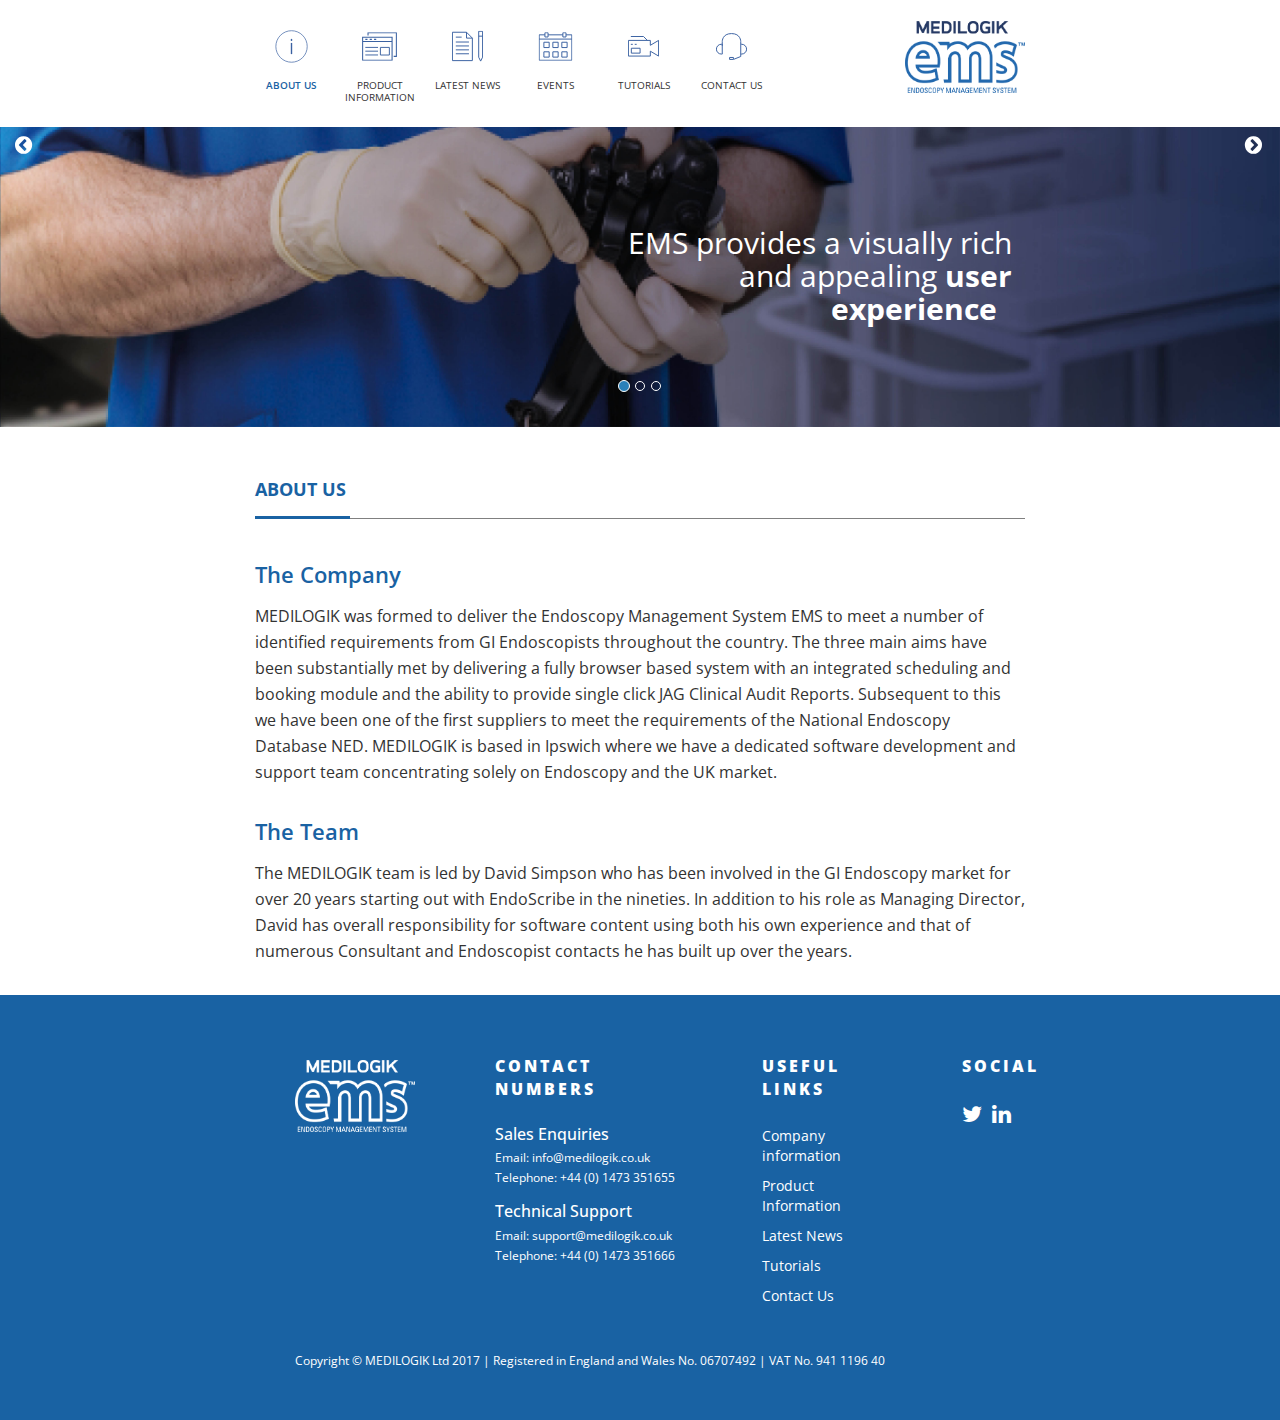
==== commit 5cd8a7d9: "Content Update" ====
--- a/about.html
+++ b/about.html
@@ -4,6 +4,7 @@
 <head>
     <meta charset="utf-8" />
     <meta http-equiv="X-UA-Compatible" content="IE=edge,chrome=1" />
+    <meta name="viewport" content="width=device-width, initial-scale=1.0, maximum-scale=1.0">
     <link rel="stylesheet" href="https://maxcdn.bootstrapcdn.com/bootstrap/3.3.7/css/bootstrap.min.css" integrity="sha384-BVYiiSIFeK1dGmJRAkycuHAHRg32OmUcww7on3RYdg4Va+PmSTsz/K68vbdEjh4u"
         crossorigin="anonymous">
 
@@ -28,7 +29,7 @@
                 <div class="container">
                     <!-- Brand and toggle get grouped for better mobile display -->
                     <div class="navbar-header">
-                        <a class="navbar-brand-left navbar-brand-logo hidden-sm hidden-md hidden-lg" href="/index.html">
+                        <a class="navbar-brand-left navbar-brand-logo hidden-sm hidden-md hidden-lg" href="index.html">
                             <div class="logo">
                                 <img class="header-logo" src="images/logo.png">
                             </div>
@@ -83,7 +84,7 @@
 
                         </ul>
                         <div>
-                            <a class="navbar-brand navbar-brand-logo" href="/index.html">
+                            <a class="navbar-brand navbar-brand-logo" href="index.html">
                                 <div class="logo hidden-xs">
                                     <img class="header-logo" src="images/logo.png">
                                 </div>
@@ -180,28 +181,14 @@
                     <div class="title-box" id="about-decoration">
                         <h4 class="title">ABOUT US</h4>
                     </div>
-                    <h4 class="title">MEDILOGIK’s Endoscopy Management System (EMS™)</h4>
-                    <p>
-                        EMSTM delivers a proven Endoscopy Reporting and Imaging solution with integrated scheduling and booking to assist in the
-                        management of the endoscopy service. All development and support is carried out by a dedicated team
-                        based in our Ipswich o ce. Content to be agreed... Mi, omni comnimus es postiassunto od quossint
-                        aciat. Videssunt ut re erovide lantore, sed moluptat incientecate consed moditassim esequi doluptiones
-                        ma dest venderibus, te ni nonsect atures estiam faccae apit accum quidiciis inveribus eium ium vel
-                        eveliqui nonsequunt perrum lis etur? Ror aut volupta temolorro cus quis iminullit lis alicias nempori
-                        blam unt eaquo volorem es eos aborest, omnihilit alit laboressi reperum fugit quis eiciis quae. Rum
-                        volendam que plabore milla que ius dit fugiatinctis aceperum, consenis dolorporis et diam eum re
-                        conse volum et volupta eos minus et eatiatu reicillaut alique repe doluptae. Ut aperia nonserf erehendit
-                        occus, quatur simenti tem. Et aut et aliam, ut enim elia pelit harum quatiis cimusti aspere labore
-                        non corenector anis explit res dolor sinciat eum conse volumendae perro eum lanis santem fugitat
-                        rae. Nam, conemosto et eseditam eseribus aut elenia aut aut volest, volorep elitior atatem et qui
-                        veliquis andit, eos eossitio et alitibus eium rat. Epudit lanihic tempore preprat emquodi tiust,
-                        undento occus, sum nam libus debit volupta quaesciis solorist, con commoditis quati volupti in conseque
-                        dolorehento te volore etur soluptatur suntotaquas mint, qui susdae mo es eum eaquae re reria debisti
-                        corercil eaquo occuptatqui blatiat empedis molorenda nonsedi tatiossum et velis iliti omnis aut utenimp
-                        ossunt exerepudis magnit audit ad ut lam es dis res sita si conet lic tem. Nam in natus dolupta tations
-                        equate eossit ma comnitem quaerro remperiti aute dis es ellab ipiendae laborepe porerum volorro beaquist,
-                        esectiistint dolum, te omnimilitate vent aute sitatem ilitatur rerror aut quianim agnimin cient.
-                        Ga. Nequia vid quis ulparum, o ctaque perio maioribusam qui adipsam restibe aquatioreste
+                    <h4 class="title">The Company</h4>
+                    <p>MEDILOGIK was formed to deliver the Endoscopy Management System EMS to meet a number of identified requirements from GI Endoscopists throughout the country. The three main aims have been substantially met by delivering a fully browser based system with an integrated scheduling and booking module and the ability to provide single click JAG Clinical Audit Reports.   Subsequent to this we have been one of the first suppliers to meet the requirements of the National Endoscopy Database NED.
+                            MEDILOGIK is based in Ipswich where we have a dedicated software development and support team concentrating solely on Endoscopy and the UK market.</p>
+                            <h4 class="title">The Team</h4>         
+                        
+                             
+                            <p>The MEDILOGIK team is led by David Simpson who has been involved in the GI Endoscopy market for over 20 years starting out with EndoScribe in the nineties.
+                            In addition to his role as Managing Director, David has overall responsibility for software content using both his own experience and that of numerous Consultant and Endoscopist contacts he has built up over the years.
                     </p>
                 </div>
             </div>
@@ -245,36 +232,36 @@
                 </div>
 
                 <div class="col-lg-3 col-md-3 col-sm-6 col-xs-12">
-                    <ul class="contact">
-                        <span>USEFUL LINKS</span>
-                        <li>
-                            <a href="#">Company information</a>
-                        </li>
-                        <li>
-                            <a href="#">Product Information</a>
-                        </li>
-                        <li>
-                            <a href="#">Latest News</a>
-                        </li>
-                        <li>
-                            <a href="#">Tutorials</a>
-                        </li>
-                        <li>
-                            <a href="#">Contact Us</a>
-                        </li>
-                    </ul>
-                </div>
+                        <ul class="contact">
+                            <span>USEFUL LINKS</span>
+                            <li>
+                                <a href="about">Company information</a>
+                            </li>
+                            <li>
+                                <a href="productinformation.html">Product Information</a>
+                            </li>
+                            <li>
+                                <a href="latestnews.html">Latest News</a>
+                            </li>
+                            <li>
+                                <a href="tutorials.html">Tutorials</a>
+                            </li>
+                            <li>
+                                <a href="contactus.html">Contact Us</a>
+                            </li>
+                        </ul>
+                    </div>
 
                 <div class="col-lg-2 col-md-2 col-sm-6 col-xs-12">
                     <ul class="social">
                         <span>Social</span>
                         <li>
-                            <a href="#">
+                            <a href="https://twitter.com/Medilogik_EMS">
                                 <i class="fa fa-twitter fa-2x"></i>
                             </a>
                         </li>
                         <li>
-                            <a href="#">
+                            <a href="https://www.linkedin.com/company/medilogik-limited">
                                 <i class="fa fa-linkedin fa-2x"></i>
                             </a>
                         </li>
--- a/css/style.css
+++ b/css/style.css
@@ -76,7 +76,7 @@
 }
 @media (min-width: 768px) {
 ul {
-    padding-left: 0px;
+    /* padding-left: 0px; */
 }
 }
 
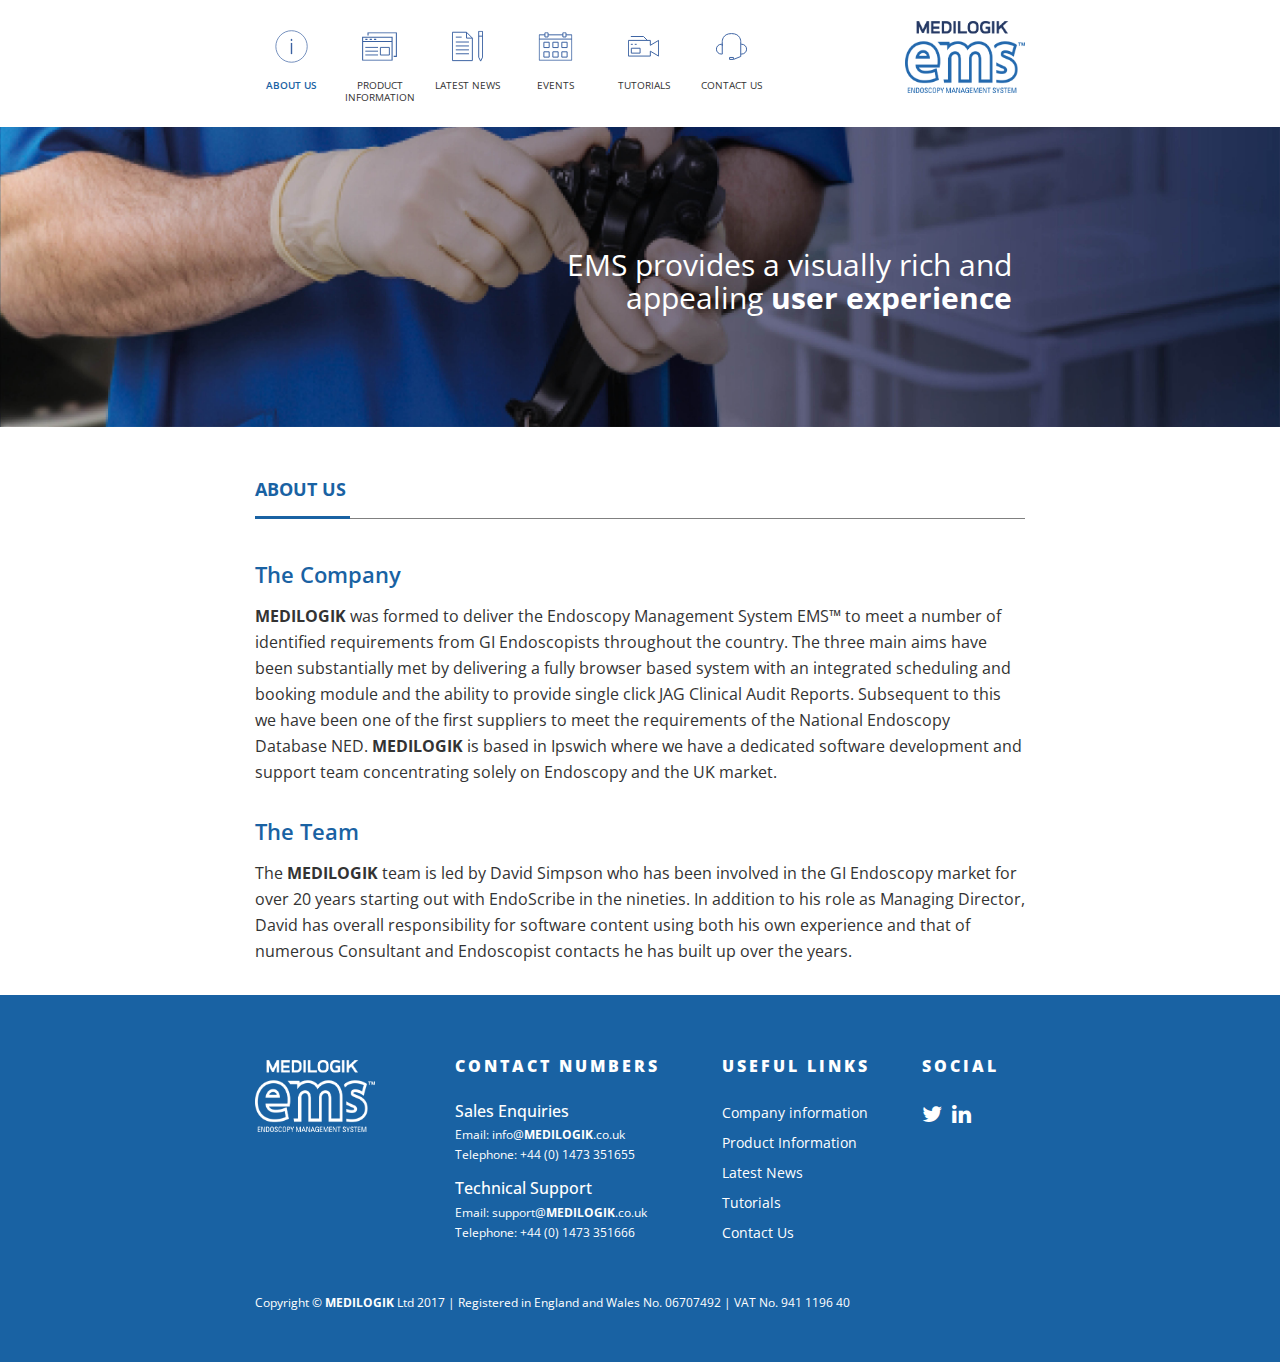
==== commit ca8cd1c7: "Content Update" ====
--- a/about.html
+++ b/about.html
@@ -105,20 +105,15 @@
 
             <!-- Carousel -->
             <div id="carousel-example-generic" class="carousel slide" data-ride="carousel">
-                <!-- Indicators -->
-                <ol class="carousel-indicators">
-                    <li data-target="#carousel-example-generic" data-slide-to="0" class="active"></li>
-                    <li data-target="#carousel-example-generic" data-slide-to="1"></li>
-                    <li data-target="#carousel-example-generic" data-slide-to="2"></li>
-                </ol>
+             
                 <!-- Wrapper for slides -->
                 <div class="carousel-inner">
                     <div class="item active">
                         <img src="images/banners/medilogik_banner.jpg" alt="First slide">
                         <!-- Static Header -->
-                        <div class="header-text hidden-xs">
+                        <div class="header-text">
                             <div class="container">
-                                <div class="col-md-7 col-md-offset-5 text-right">
+                                <div class="col-md-9 col-md-offset-3 text-right">
                                     <h3>
                                         <span>EMS provides a visually rich and appealing
                                             <strong>user experience</strong>
@@ -129,46 +124,6 @@
                         </div>
                         <!-- /header-text -->
                     </div>
-                    <div class="item">
-                        <img src="images/banners/medilogik_banner.jpg" alt="First slide">
-                        <!-- Static Header -->
-                        <div class="header-text hidden-xs">
-                            <div class="container">
-                                <div class="col-md-7 col-md-offset-5 text-right">
-                                    <h3>
-                                        <span>EMS provides a visually rich and appealing
-                                            <strong>user experience</strong>
-                                        </span>
-                                    </h3>
-                                </div>
-                            </div>
-                        </div>
-                        <!-- /header-text -->
-                    </div>
-                    <div class="item">
-                        <img src="images/banners/medilogik_banner.jpg" alt="First slide">
-                        <!-- Static Header -->
-                        <div class="header-text hidden-xs">
-                            <div class="container">
-                                <div class="col-md-7 col-md-offset-5 text-right">
-                                    <h3>
-                                        <span>EMS provides a visually rich and appealing
-                                            <strong>user experience</strong>
-                                        </span>
-                                    </h3>
-                                </div>
-                            </div>
-                        </div>
-                        <!-- /header-text -->
-                    </div>
-                </div>
-                <!-- Controls -->
-                <a class="left carousel-control" href="#carousel-example-generic" data-slide="prev">
-                    <span class="fa fa-chevron-circle-left"></span>
-                </a>
-                <a class="right carousel-control" href="#carousel-example-generic" data-slide="next">
-                    <span class="fa fa-chevron-circle-right"></span>
-                </a>
             </div>
             <!-- /carousel -->
         </div>
@@ -182,12 +137,12 @@
                         <h4 class="title">ABOUT US</h4>
                     </div>
                     <h4 class="title">The Company</h4>
-                    <p>MEDILOGIK was formed to deliver the Endoscopy Management System EMS to meet a number of identified requirements from GI Endoscopists throughout the country. The three main aims have been substantially met by delivering a fully browser based system with an integrated scheduling and booking module and the ability to provide single click JAG Clinical Audit Reports.   Subsequent to this we have been one of the first suppliers to meet the requirements of the National Endoscopy Database NED.
-                            MEDILOGIK is based in Ipswich where we have a dedicated software development and support team concentrating solely on Endoscopy and the UK market.</p>
+                    <p><b>MEDILOGIK</b> was formed to deliver the Endoscopy Management System EMS™ to meet a number of identified requirements from GI Endoscopists throughout the country. The three main aims have been substantially met by delivering a fully browser based system with an integrated scheduling and booking module and the ability to provide single click JAG Clinical Audit Reports. Subsequent to this we have been one of the first suppliers to meet the requirements of the National Endoscopy Database NED.
+                        <b>MEDILOGIK</b> is based in Ipswich where we have a dedicated software development and support team concentrating solely on Endoscopy and the UK market.</p>
                             <h4 class="title">The Team</h4>         
                         
                              
-                            <p>The MEDILOGIK team is led by David Simpson who has been involved in the GI Endoscopy market for over 20 years starting out with EndoScribe in the nineties.
+                            <p>The <b>MEDILOGIK</b> team is led by David Simpson who has been involved in the GI Endoscopy market for over 20 years starting out with EndoScribe in the nineties.
                             In addition to his role as Managing Director, David has overall responsibility for software content using both his own experience and that of numerous Consultant and Endoscopist contacts he has built up over the years.
                     </p>
                 </div>
@@ -199,90 +154,90 @@
 
 
     <footer>
-        <div class="container">
-            <div class="row">
-
-                <div class="col-lg-3 col-md-3 col-sm-6 col-xs-12">
-                    <ul class="adress">
-                        <div class="footer-logo">
-                            <img class="header-logo" src="images/logo-alt.png">
+            <div class="container">
+                <div class="row">
+    
+                    <div class="col-lg-3 col-md-3 col-sm-6 col-xs-12">
+                        <ul class="adress">
+                            <div class="footer-logo">
+                                <img class="header-logo" src="images/logo-alt.png">
+                            </div>
+                        </ul>
+                    </div>
+    
+                    <div class="col-lg-4 col-md-4 col-sm-6 col-xs-12">
+                        <ul class="contact">
+                            <span>CONTACT NUMBERS</span>
+                            <li>
+                                <div class="contact-item">
+                                    <h5>Sales Enquiries</h5>
+                                    <p>Email: info@<b>MEDILOGIK</b>.co.uk</p>
+                                    <p>Telephone: +44 (0) 1473 351655</p>
+                                </div>
+                            </li>
+                            <li>
+                                <div class="contact-item">
+                                    <h5>Technical Support</h5>
+                                    <p>Email: support@<b>MEDILOGIK</b>.co.uk</p>
+                                    <p>Telephone: +44 (0) 1473 351666</p>
+                                </div>
+                            </li>
+    
+                        </ul>
+                    </div>
+    
+                    <div class="col-lg-3 col-md-3 col-sm-6 col-xs-12">
+                            <ul class="contact">
+                                <span>USEFUL LINKS</span>
+                                <li>
+                                    <a href="about.html">Company information</a>
+                                </li>
+                                <li>
+                                    <a href="productinformation.html">Product Information</a>
+                                </li>
+                                <li>
+                                    <a href="latestnews.html">Latest News</a>
+                                </li>
+                                <li>
+                                    <a href="tutorials.html">Tutorials</a>
+                                </li>
+                                <li>
+                                    <a href="contactus.html">Contact Us</a>
+                                </li>
+                            </ul>
                         </div>
-                    </ul>
+    
+                    <div class="col-lg-2 col-md-2 col-sm-6 col-xs-12">
+                        <ul class="social">
+                            <span>Social</span>
+                            <li>
+                                <a href="https://twitter.com/Medilogik_EMS">
+                                    <i class="fa fa-twitter fa-2x"></i>
+                                </a>
+                            </li>
+                            <li>
+                                <a href="https://www.linkedin.com/company/medilogik-limited">
+                                    <i class="fa fa-linkedin fa-2x"></i>
+                                </a>
+                            </li>
+    
+                        </ul>
+                    </div>
+    
+    
                 </div>
-
-                <div class="col-lg-4 col-md-4 col-sm-6 col-xs-12">
-                    <ul class="contact">
-                        <span>CONTACT NUMBERS</span>
-                        <li>
-                            <div class="contact-item">
-                                <h5>Sales Enquiries</h5>
-                                <p>Email: info@medilogik.co.uk</p>
-                                <p>Telephone: +44 (0) 1473 351655</p>
-                            </div>
-                        </li>
-                        <li>
-                            <div class="contact-item">
-                                <h5>Technical Support</h5>
-                                <p>Email: support@medilogik.co.uk</p>
-                                <p>Telephone: +44 (0) 1473 351666</p>
-                            </div>
-                        </li>
-
-                    </ul>
+    
+                <div class="row">
+                    <div class="col-md-12">
+                        <ul class="copyright">
+                            <p>Copyright ©
+                                <b>MEDILOGIK</b> Ltd 2017 | Registered in England and Wales No. 06707492 | VAT No. 941 1196 40
+                            </p>
+                        </ul>
+                    </div>
                 </div>
-
-                <div class="col-lg-3 col-md-3 col-sm-6 col-xs-12">
-                        <ul class="contact">
-                            <span>USEFUL LINKS</span>
-                            <li>
-                                <a href="about">Company information</a>
-                            </li>
-                            <li>
-                                <a href="productinformation.html">Product Information</a>
-                            </li>
-                            <li>
-                                <a href="latestnews.html">Latest News</a>
-                            </li>
-                            <li>
-                                <a href="tutorials.html">Tutorials</a>
-                            </li>
-                            <li>
-                                <a href="contactus.html">Contact Us</a>
-                            </li>
-                        </ul>
-                    </div>
-
-                <div class="col-lg-2 col-md-2 col-sm-6 col-xs-12">
-                    <ul class="social">
-                        <span>Social</span>
-                        <li>
-                            <a href="https://twitter.com/Medilogik_EMS">
-                                <i class="fa fa-twitter fa-2x"></i>
-                            </a>
-                        </li>
-                        <li>
-                            <a href="https://www.linkedin.com/company/medilogik-limited">
-                                <i class="fa fa-linkedin fa-2x"></i>
-                            </a>
-                        </li>
-
-                    </ul>
-                </div>
-
-
-            </div>
-
-            <div class="row">
-                <div class="col-md-12">
-                    <ul class="copyright">
-                        <p>Copyright © MEDILOGIK Ltd 2017 | Registered in England and Wales No. 06707492 | VAT No. 941 1196
-                            40
-                        </p>
-                    </ul>
-                </div>
-            </div>
-        </div>
-    </footer>
+            </div>
+        </footer>
 
 
     <script src="js/jquery-1.10.2.js" type="text/javascript"></script>
--- a/css/style.css
+++ b/css/style.css
@@ -63,22 +63,6 @@
     background-color: #dadada;
     color: #002E5B;
 }
-@media (max-width: 768px) {
-
-    .index-content .col-lg-4 {
-        margin-top: 20px;
-    }
-
-    .navbar-nav > li > a {
-    margin: auto !important;
-}
-  
-}
-@media (min-width: 768px) {
-ul {
-    /* padding-left: 0px; */
-}
-}
 
 .main {
     margin-top:120px;
@@ -145,7 +129,7 @@
 /* Carousel Header Styles */
 .header-text {
     position: absolute;
-    top: 28%;
+    top: 35%;
     left: 1.8%;
     right: auto;
     width: 96.66666666666666%;
@@ -162,7 +146,6 @@
 }
 
 .header-text h3 span {
-    padding: 15px;
     font-size: 30px;
 }
 
@@ -377,5 +360,42 @@
     width: 110px;
 }
 
-
-
+.contact, .adress, .social, .copyright{
+    padding:0px;
+}
+@media (max-width: 768px) {
+
+    .index-content .col-lg-4 {
+        margin-top: 20px;
+    }
+
+    .navbar-nav > li > a {
+    margin: auto !important;
+    }
+
+    .img-responsive,
+.thumbnail > img,
+.thumbnail a > img,
+.carousel-inner > .item > img,
+.carousel-inner > .item > a > img {
+  display: block;
+  max-width: 200% !important;
+  height: auto;
+}
+    .carousel-inner img {
+        width: 160%;
+        max-height: 600px
+    }
+
+    .index-content .card
+    {
+    margin: 30px 0px 20px;;
+}
+    .header-text {
+        top:28%;
+    }
+    .header-text h3 span {
+        font-size: 22px;
+    }
+
+}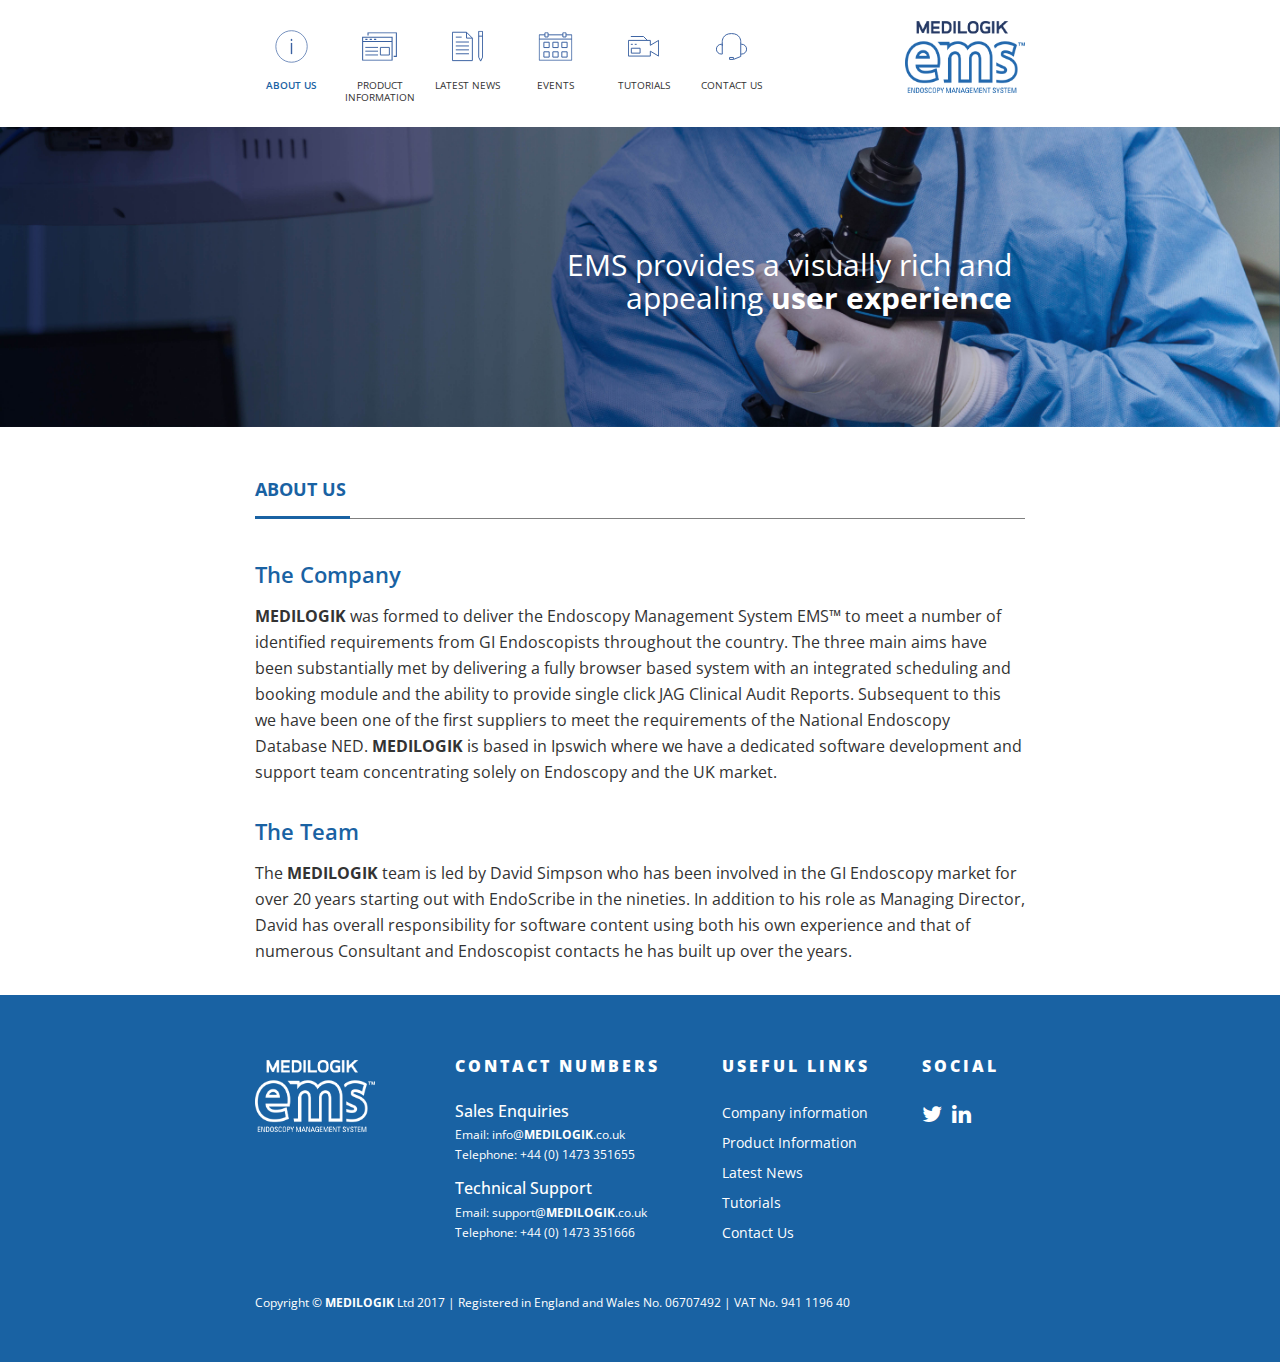
==== commit 993d2f6b: "Content Update" ====
--- a/about.html
+++ b/about.html
@@ -109,7 +109,7 @@
                 <!-- Wrapper for slides -->
                 <div class="carousel-inner">
                     <div class="item active">
-                        <img src="images/banners/medilogik_banner.jpg" alt="First slide">
+                        <img src="images/banners/medilogik_banner2.jpg" alt="First slide">
                         <!-- Static Header -->
                         <div class="header-text">
                             <div class="container">
--- a/css/style.css
+++ b/css/style.css
@@ -169,7 +169,7 @@
 
 
 .blog-content {
-    height:200px;
+    height: 160px;
 }
 
 .title {
@@ -373,6 +373,10 @@
     margin: auto !important;
     }
 
+    div#bs-example-navbar-collapse-1.navbar-collapse.collapse.in {
+        height:260px;
+    }
+
     .img-responsive,
 .thumbnail > img,
 .thumbnail a > img,
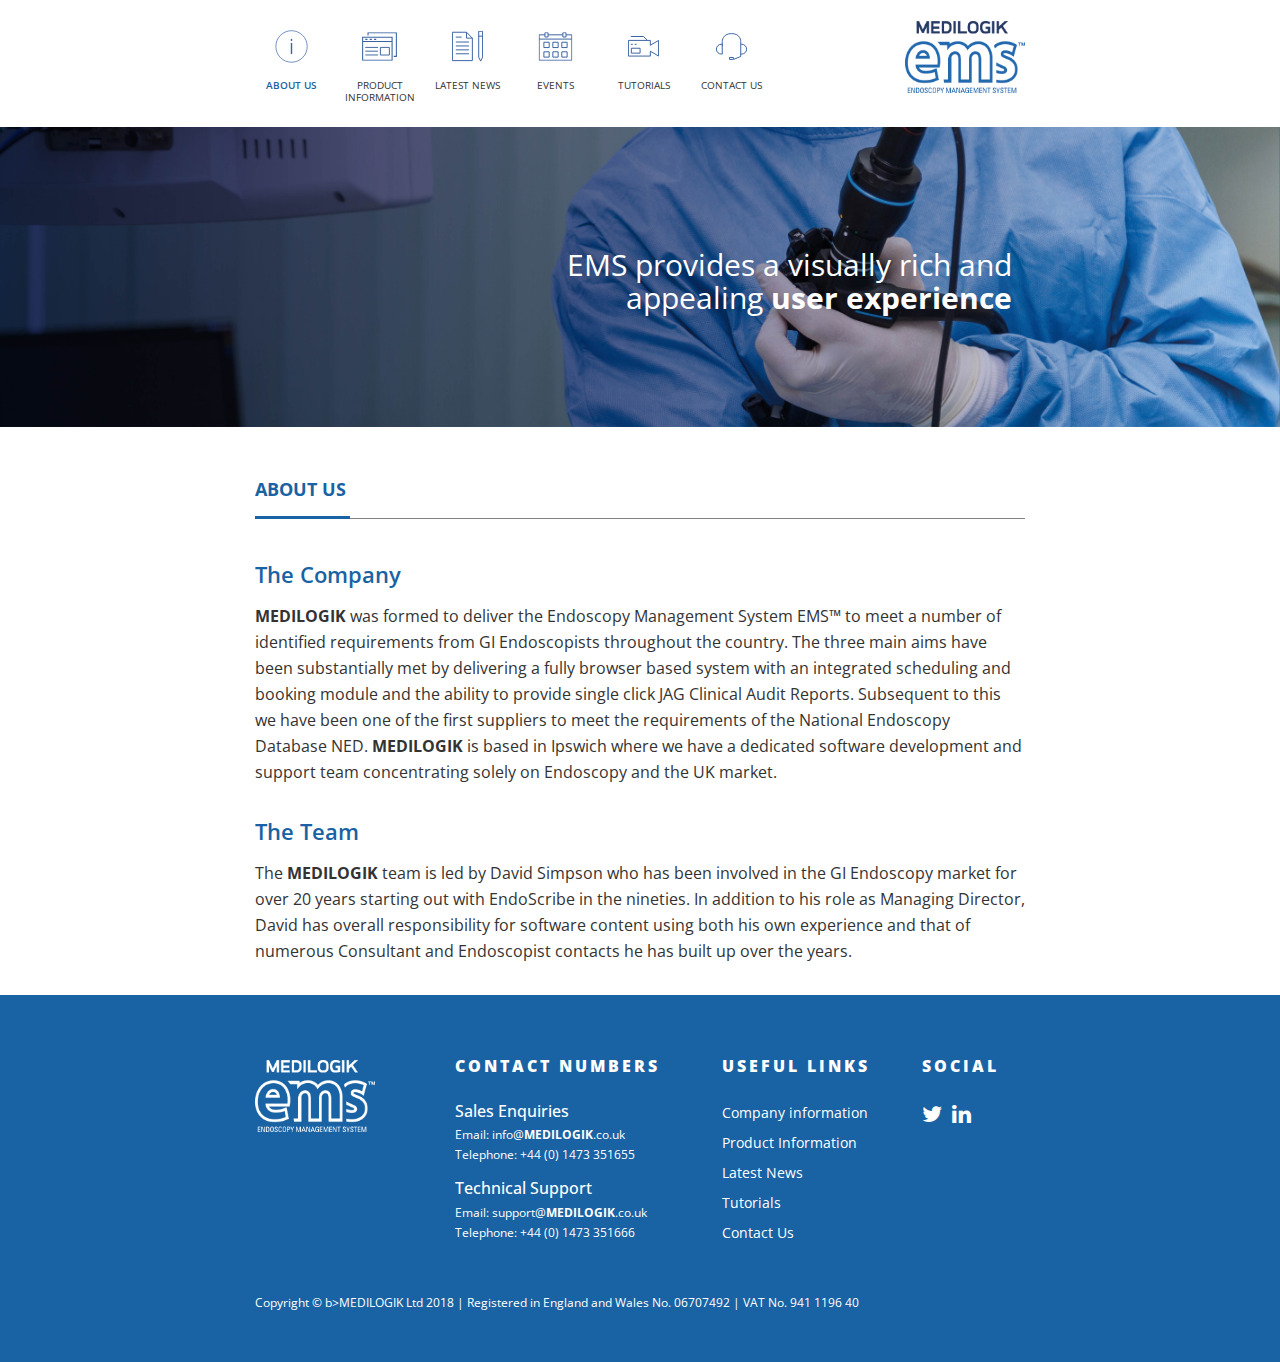
==== commit f00bac09: "Video Update" ====
--- a/about.html
+++ b/about.html
@@ -231,7 +231,7 @@
                     <div class="col-md-12">
                         <ul class="copyright">
                             <p>Copyright ©
-                                <b>MEDILOGIK</b> Ltd 2017 | Registered in England and Wales No. 06707492 | VAT No. 941 1196 40
+                                b>MEDILOGIK</b> Ltd 2018 | Registered in England and Wales No. 06707492 | VAT No. 941 1196 40
                             </p>
                         </ul>
                     </div>
--- a/css/style.css
+++ b/css/style.css
@@ -399,7 +399,7 @@
         top:28%;
     }
     .header-text h3 span {
-        font-size: 22px;
-    }
+    font-size: 20px;
+}
 
 }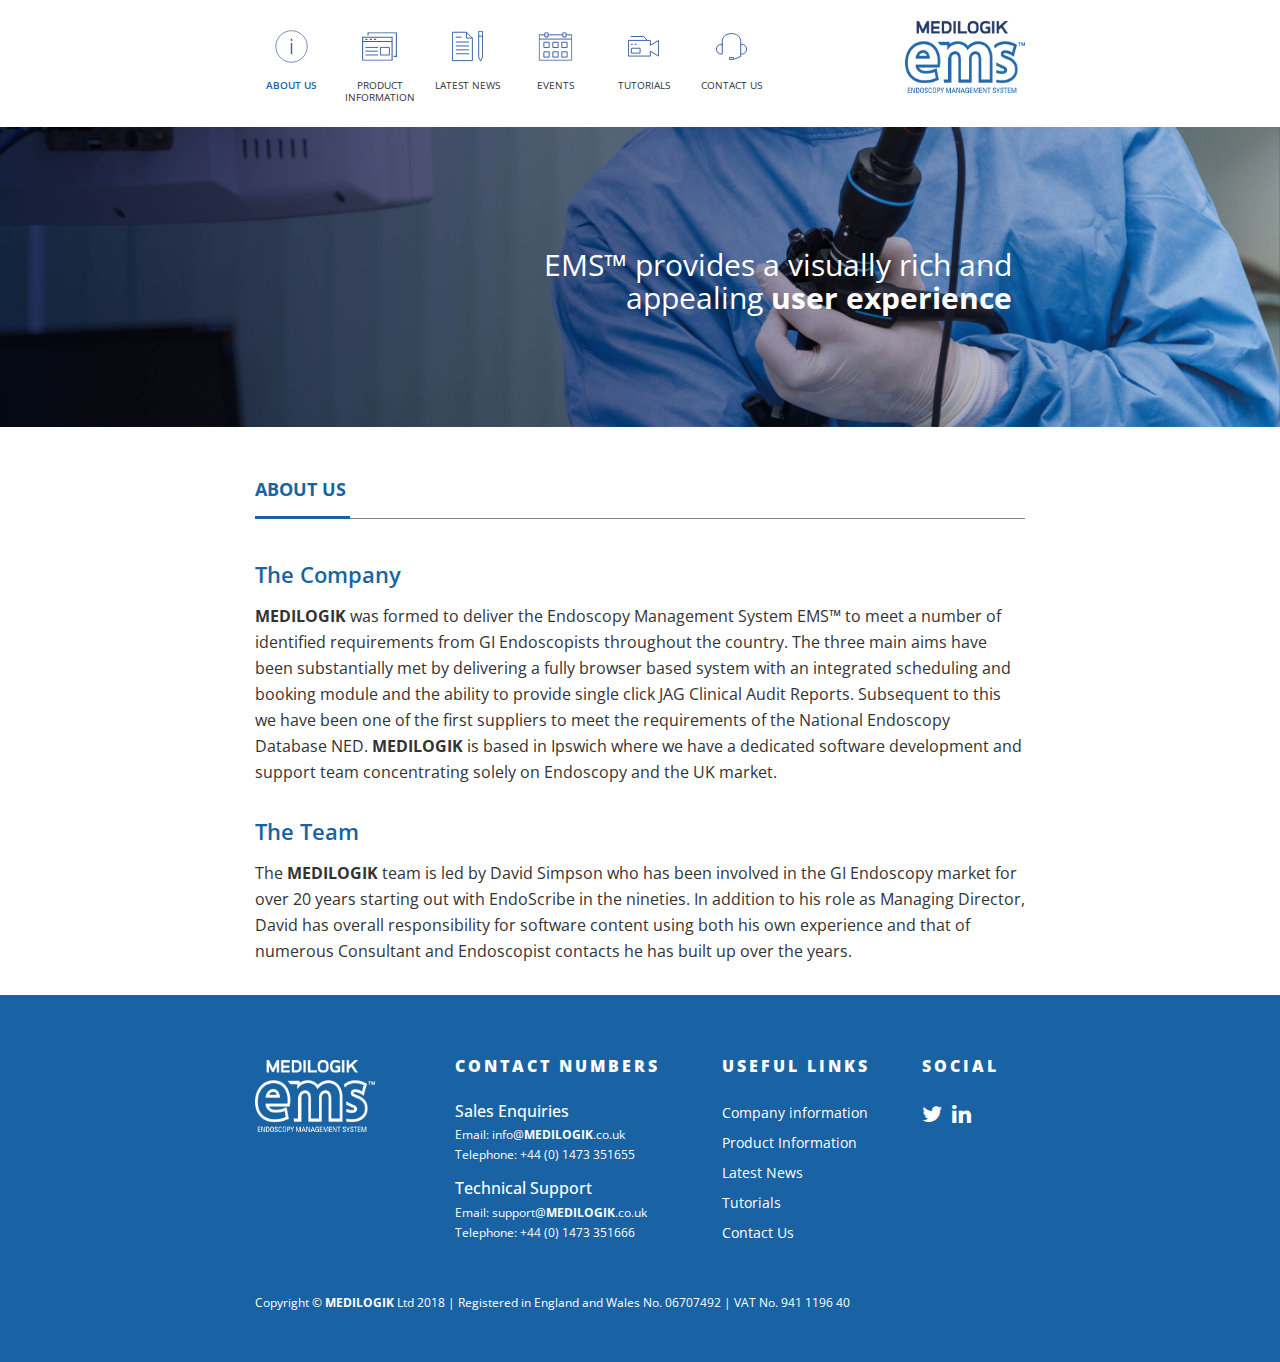
==== commit 32b896ce: "TM Update" ====
--- a/about.html
+++ b/about.html
@@ -115,7 +115,7 @@
                             <div class="container">
                                 <div class="col-md-9 col-md-offset-3 text-right">
                                     <h3>
-                                        <span>EMS provides a visually rich and appealing
+                                        <span>EMS™ provides a visually rich and appealing
                                             <strong>user experience</strong>
                                         </span>
                                     </h3>
@@ -231,7 +231,7 @@
                     <div class="col-md-12">
                         <ul class="copyright">
                             <p>Copyright ©
-                                b>MEDILOGIK</b> Ltd 2018 | Registered in England and Wales No. 06707492 | VAT No. 941 1196 40
+                                <b>MEDILOGIK</b> Ltd 2018 | Registered in England and Wales No. 06707492 | VAT No. 941 1196 40
                             </p>
                         </ul>
                     </div>
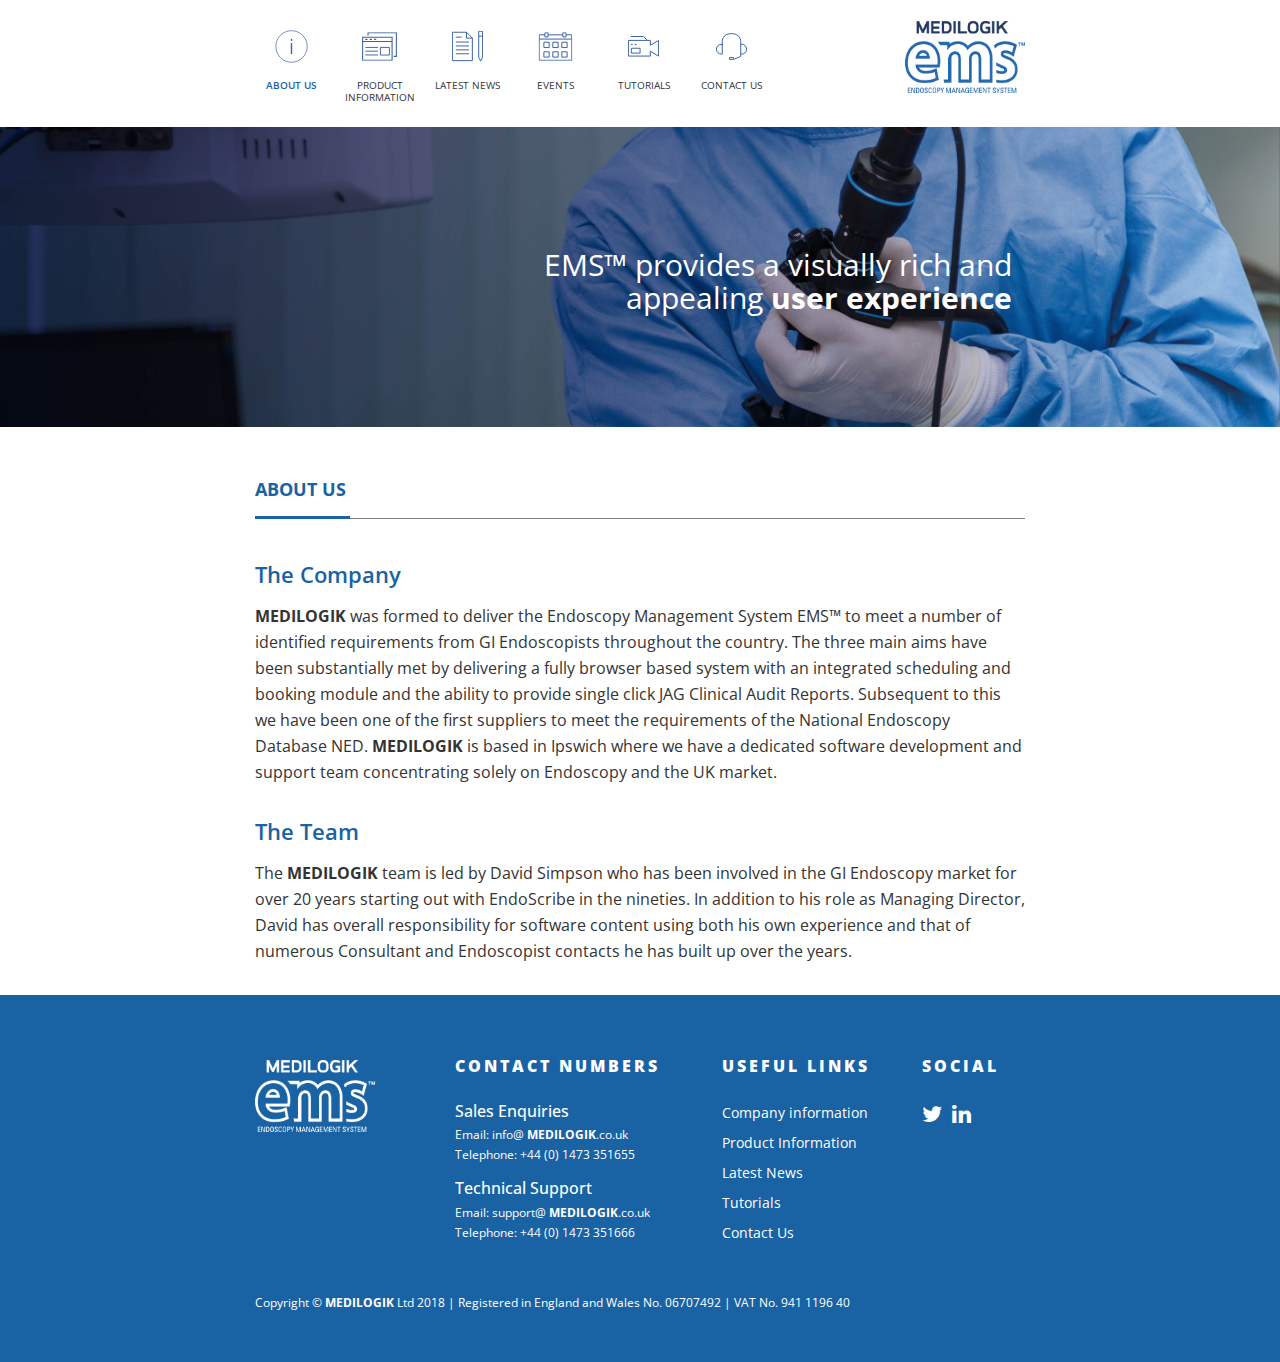
==== commit 09550940: "Google Analytics Update" ====
--- a/about.html
+++ b/about.html
@@ -7,6 +7,19 @@
     <meta name="viewport" content="width=device-width, initial-scale=1.0, maximum-scale=1.0">
     <link rel="stylesheet" href="https://maxcdn.bootstrapcdn.com/bootstrap/3.3.7/css/bootstrap.min.css" integrity="sha384-BVYiiSIFeK1dGmJRAkycuHAHRg32OmUcww7on3RYdg4Va+PmSTsz/K68vbdEjh4u"
         crossorigin="anonymous">
+
+    <!-- Global site tag (gtag.js) - Google Analytics -->
+    <script async src="https://www.googletagmanager.com/gtag/js?id=UA-45381807-2"></script>
+    <script>
+        window.dataLayer = window.dataLayer || [];
+
+        function gtag() {
+            dataLayer.push(arguments);
+        }
+        gtag('js', new Date());
+
+        gtag('config', 'UA-45381807-2');
+    </script>
 
     <link href="css/pe-icon-7-stroke.css" rel="stylesheet" />
     <link href="css/ct-navbar.css" rel="stylesheet" />
@@ -105,7 +118,7 @@
 
             <!-- Carousel -->
             <div id="carousel-example-generic" class="carousel slide" data-ride="carousel">
-             
+
                 <!-- Wrapper for slides -->
                 <div class="carousel-inner">
                     <div class="item active">
@@ -124,10 +137,10 @@
                         </div>
                         <!-- /header-text -->
                     </div>
-            </div>
-            <!-- /carousel -->
-        </div>
-    </div>
+                </div>
+                <!-- /carousel -->
+            </div>
+        </div>
     </div>
     <div class="index-content">
         <div class="container">
@@ -137,13 +150,22 @@
                         <h4 class="title">ABOUT US</h4>
                     </div>
                     <h4 class="title">The Company</h4>
-                    <p><b>MEDILOGIK</b> was formed to deliver the Endoscopy Management System EMS™ to meet a number of identified requirements from GI Endoscopists throughout the country. The three main aims have been substantially met by delivering a fully browser based system with an integrated scheduling and booking module and the ability to provide single click JAG Clinical Audit Reports. Subsequent to this we have been one of the first suppliers to meet the requirements of the National Endoscopy Database NED.
-                        <b>MEDILOGIK</b> is based in Ipswich where we have a dedicated software development and support team concentrating solely on Endoscopy and the UK market.</p>
-                            <h4 class="title">The Team</h4>         
-                        
-                             
-                            <p>The <b>MEDILOGIK</b> team is led by David Simpson who has been involved in the GI Endoscopy market for over 20 years starting out with EndoScribe in the nineties.
-                            In addition to his role as Managing Director, David has overall responsibility for software content using both his own experience and that of numerous Consultant and Endoscopist contacts he has built up over the years.
+                    <p>
+                        <b>MEDILOGIK</b> was formed to deliver the Endoscopy Management System EMS™ to meet a number of identified
+                        requirements from GI Endoscopists throughout the country. The three main aims have been substantially
+                        met by delivering a fully browser based system with an integrated scheduling and booking module and
+                        the ability to provide single click JAG Clinical Audit Reports. Subsequent to this we have been one
+                        of the first suppliers to meet the requirements of the National Endoscopy Database NED.
+                        <b>MEDILOGIK</b> is based in Ipswich where we have a dedicated software development and support team
+                        concentrating solely on Endoscopy and the UK market.</p>
+                    <h4 class="title">The Team</h4>
+
+
+                    <p>The
+                        <b>MEDILOGIK</b> team is led by David Simpson who has been involved in the GI Endoscopy market for over
+                        20 years starting out with EndoScribe in the nineties. In addition to his role as Managing Director,
+                        David has overall responsibility for software content using both his own experience and that of numerous
+                        Consultant and Endoscopist contacts he has built up over the years.
                     </p>
                 </div>
             </div>
@@ -154,90 +176,92 @@
 
 
     <footer>
-            <div class="container">
-                <div class="row">
-    
-                    <div class="col-lg-3 col-md-3 col-sm-6 col-xs-12">
-                        <ul class="adress">
-                            <div class="footer-logo">
-                                <img class="header-logo" src="images/logo-alt.png">
-                            </div>
-                        </ul>
-                    </div>
-    
-                    <div class="col-lg-4 col-md-4 col-sm-6 col-xs-12">
-                        <ul class="contact">
-                            <span>CONTACT NUMBERS</span>
-                            <li>
-                                <div class="contact-item">
-                                    <h5>Sales Enquiries</h5>
-                                    <p>Email: info@<b>MEDILOGIK</b>.co.uk</p>
-                                    <p>Telephone: +44 (0) 1473 351655</p>
-                                </div>
-                            </li>
-                            <li>
-                                <div class="contact-item">
-                                    <h5>Technical Support</h5>
-                                    <p>Email: support@<b>MEDILOGIK</b>.co.uk</p>
-                                    <p>Telephone: +44 (0) 1473 351666</p>
-                                </div>
-                            </li>
-    
-                        </ul>
-                    </div>
-    
-                    <div class="col-lg-3 col-md-3 col-sm-6 col-xs-12">
-                            <ul class="contact">
-                                <span>USEFUL LINKS</span>
-                                <li>
-                                    <a href="about.html">Company information</a>
-                                </li>
-                                <li>
-                                    <a href="productinformation.html">Product Information</a>
-                                </li>
-                                <li>
-                                    <a href="latestnews.html">Latest News</a>
-                                </li>
-                                <li>
-                                    <a href="tutorials.html">Tutorials</a>
-                                </li>
-                                <li>
-                                    <a href="contactus.html">Contact Us</a>
-                                </li>
-                            </ul>
+        <div class="container">
+            <div class="row">
+
+                <div class="col-lg-3 col-md-3 col-sm-6 col-xs-12">
+                    <ul class="adress">
+                        <div class="footer-logo">
+                            <img class="header-logo" src="images/logo-alt.png">
                         </div>
-    
-                    <div class="col-lg-2 col-md-2 col-sm-6 col-xs-12">
-                        <ul class="social">
-                            <span>Social</span>
-                            <li>
-                                <a href="https://twitter.com/Medilogik_EMS">
-                                    <i class="fa fa-twitter fa-2x"></i>
-                                </a>
-                            </li>
-                            <li>
-                                <a href="https://www.linkedin.com/company/medilogik-limited">
-                                    <i class="fa fa-linkedin fa-2x"></i>
-                                </a>
-                            </li>
-    
-                        </ul>
-                    </div>
-    
-    
-                </div>
-    
-                <div class="row">
-                    <div class="col-md-12">
-                        <ul class="copyright">
-                            <p>Copyright ©
-                                <b>MEDILOGIK</b> Ltd 2018 | Registered in England and Wales No. 06707492 | VAT No. 941 1196 40
-                            </p>
-                        </ul>
-                    </div>
-                </div>
-            </div>
-        </footer>
+                    </ul>
+                </div>
+
+                <div class="col-lg-4 col-md-4 col-sm-6 col-xs-12">
+                    <ul class="contact">
+                        <span>CONTACT NUMBERS</span>
+                        <li>
+                            <div class="contact-item">
+                                <h5>Sales Enquiries</h5>
+                                <p>Email: info@
+                                    <b>MEDILOGIK</b>.co.uk</p>
+                                <p>Telephone: +44 (0) 1473 351655</p>
+                            </div>
+                        </li>
+                        <li>
+                            <div class="contact-item">
+                                <h5>Technical Support</h5>
+                                <p>Email: support@
+                                    <b>MEDILOGIK</b>.co.uk</p>
+                                <p>Telephone: +44 (0) 1473 351666</p>
+                            </div>
+                        </li>
+
+                    </ul>
+                </div>
+
+                <div class="col-lg-3 col-md-3 col-sm-6 col-xs-12">
+                    <ul class="contact">
+                        <span>USEFUL LINKS</span>
+                        <li>
+                            <a href="about.html">Company information</a>
+                        </li>
+                        <li>
+                            <a href="productinformation.html">Product Information</a>
+                        </li>
+                        <li>
+                            <a href="latestnews.html">Latest News</a>
+                        </li>
+                        <li>
+                            <a href="tutorials.html">Tutorials</a>
+                        </li>
+                        <li>
+                            <a href="contactus.html">Contact Us</a>
+                        </li>
+                    </ul>
+                </div>
+
+                <div class="col-lg-2 col-md-2 col-sm-6 col-xs-12">
+                    <ul class="social">
+                        <span>Social</span>
+                        <li>
+                            <a href="https://twitter.com/Medilogik_EMS">
+                                <i class="fa fa-twitter fa-2x"></i>
+                            </a>
+                        </li>
+                        <li>
+                            <a href="https://www.linkedin.com/company/medilogik-limited">
+                                <i class="fa fa-linkedin fa-2x"></i>
+                            </a>
+                        </li>
+
+                    </ul>
+                </div>
+
+
+            </div>
+
+            <div class="row">
+                <div class="col-md-12">
+                    <ul class="copyright">
+                        <p>Copyright ©
+                            <b>MEDILOGIK</b> Ltd 2018 | Registered in England and Wales No. 06707492 | VAT No. 941 1196 40
+                        </p>
+                    </ul>
+                </div>
+            </div>
+        </div>
+    </footer>
 
 
     <script src="js/jquery-1.10.2.js" type="text/javascript"></script>
